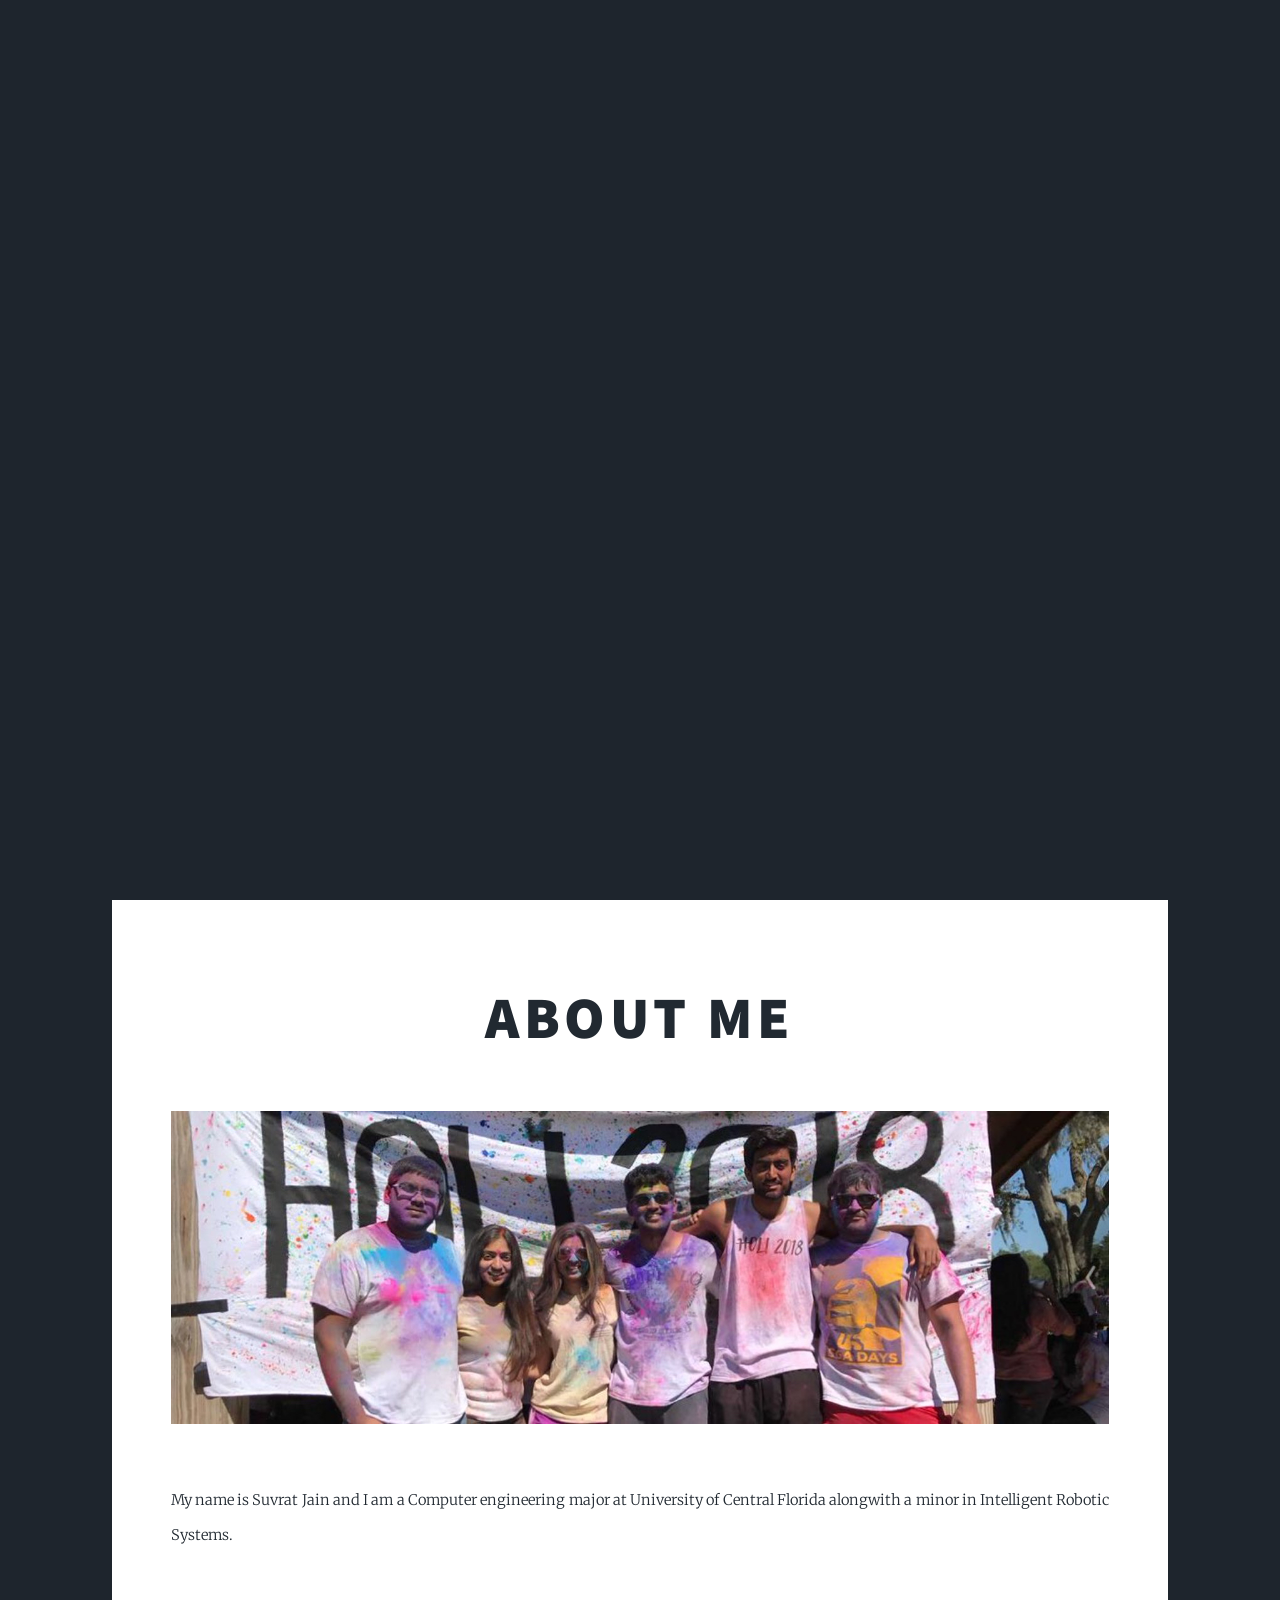
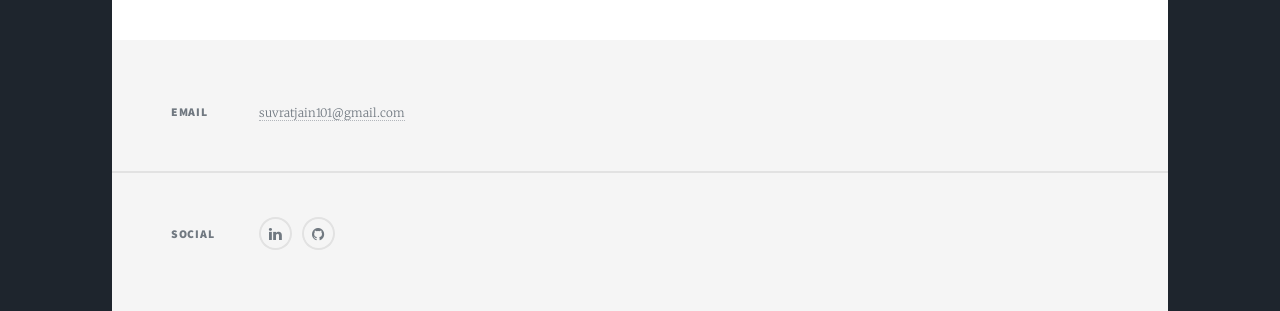
==== aboutme.html @ e071fe51 "Modified Home Page and About Me Page" ====
﻿<!DOCTYPE HTML>
<!--
    My Portolfio by Suvrat Jain
    Template Credit: html5up.net | @ajlkn
-->
<html>
<head>
    <title>My Portfolio</title>
    <meta charset="utf-8" />
    <meta name="viewport" content="width=device-width, initial-scale=1, user-scalable=no" />
    <link rel="stylesheet" href="assets/css/main.css" />
    <noscript><link rel="stylesheet" href="assets/css/noscript.css" /></noscript>
</head>
<body class="is-preload">

    <!-- Wrapper -->
    <div id="wrapper" class="fade-in">

        <!-- Intro -->
        <div id="intro">
            <h1>My Portfolio<br /></h1>
            <p>A showcase of my accomplishments and my abilities</p>
            <ul class="actions">
                <li><a href="#header" class="button icon solo fa-arrow-down scrolly">Continue</a></li>
            </ul>
        </div>

        <!-- Header -->
        <header id="header">
            <a href="index.html" class="logo">Welcome</a>
        </header>

        <!-- Nav -->
        <nav id="nav">
            <ul class="links">
                <li class="active"><a href="index.html#header">Home</a></li>
                <li><a href="experience.html">Experience</a></li>
                <li><a href="projects.html">Projects</a></li>
                <li><a href="resume.html">Resume</a></li>
            </ul>
            <ul class="icons">
                <li><a href="https://www.linkedin.com/in/suvratjain97/" class="icon fa-linkedin"><span class="label">LinkedIn</span></a></li>
                <li><a href="https://github.com/suvratjain12" class="icon fa-github"><span class="label">GitHub</span></a></li>
            </ul>
        </nav>

        <!-- Main -->
        <div id="main">

            <!-- Featured Post -->
            <article class="post featured">
                <header class="major">
                    <h2><a href="#">About Me<br /></a></h2>
                </header>

                <a class="image main"> <img src="images/cover.jpeg" alt=""/></a>
                <p>
                    My name is Suvrat Jain and I am a Computer engineering major at University of Central Florida 
                    alongwith a minor in Intelligent Robotic Systems.
                </p>

            </article>

        </div>

        <!-- Footer -->
        <footer id="footer">
            <section class="split contact">
                <section>
                    <h3>Email</h3>
                    <p><a href="#">suvratjain101@gmail.com</a></p>
                </section>
                <section>
                    <h3>Social</h3>
                    <ul class="icons alt">
                        <li><a href="https://www.linkedin.com/in/suvratjain97/" class="icon alt fa-linkedin"><span class="label">LinkedIn</span></a></li>
                        <li><a href="https://github.com/suvratjain12" class="icon alt fa-github"><span class="label">GitHub</span></a></li>
                    </ul>
                </section>
            </section>
        </footer>

        <!-- Copyright
                    <div id="copyright">
                        <ul><li>Design: <a href="https://html5up.net">HTML5 UP</a></li></ul>
                    </div>

            </div>

        <!-- Scripts -->
        <script src="assets/js/jquery.min.js"></script>
        <script src="assets/js/jquery.scrollex.min.js"></script>
        <script src="assets/js/jquery.scrolly.min.js"></script>
        <script src="assets/js/browser.min.js"></script>
        <script src="assets/js/breakpoints.min.js"></script>
        <script src="assets/js/util.js"></script>
        <script src="assets/js/main.js"></script>

</body>
</html>
---- assets/css/main.css ----
@import url(font-awesome.min.css);
@import url("https://fonts.googleapis.com/css?family=Merriweather:300,700,300italic,700italic|Source+Sans+Pro:900");

/*
	Massively by HTML5 UP
	html5up.net | @ajlkn
	Free for personal and commercial use under the CCA 3.0 license (html5up.net/license)
*/

html, body, div, span, applet, object,
iframe, h1, h2, h3, h4, h5, h6, p, blockquote,
pre, a, abbr, acronym, address, big, cite,
code, del, dfn, em, img, ins, kbd, q, s, samp,
small, strike, strong, sub, sup, tt, var, b,
u, i, center, dl, dt, dd, ol, ul, li, fieldset,
form, label, legend, table, caption, tbody,
tfoot, thead, tr, th, td, article, aside,
canvas, details, embed, figure, figcaption,
footer, header, hgroup, menu, nav, output, ruby,
section, summary, time, mark, audio, video {
	margin: 0;
	padding: 0;
	border: 0;
	font-size: 100%;
	font: inherit;
	vertical-align: baseline;}

article, aside, details, figcaption, figure,
footer, header, hgroup, menu, nav, section {
	display: block;}

body {
	line-height: 1;
}

ol, ul {
	list-style: none;
}

blockquote, q {
	quotes: none;
}

	blockquote:before, blockquote:after, q:before, q:after {
		content: '';
		content: none;
	}

table {
	border-collapse: collapse;
	border-spacing: 0;
}

body {
	-webkit-text-size-adjust: none;
}

mark {
	background-color: transparent;
	color: inherit;
}

input::-moz-focus-inner {
	border: 0;
	padding: 0;
}

input, select, textarea {
	-moz-appearance: none;
	-webkit-appearance: none;
	-ms-appearance: none;
	appearance: none;
}

/* Basic */

	@-ms-viewport {
		width: device-width;
	}

	body {
		-ms-overflow-style: scrollbar;
	}

	@media screen and (max-width: 480px) {

		html, body {
			min-width: 320px;
		}

	}

	html {
		box-sizing: border-box;
	}

	*, *:before, *:after {
		box-sizing: inherit;
	}

	body {
		background-color: #1e252d;
	}

		body.is-preload *, body.is-preload *:before, body.is-preload *:after {
			-moz-animation: none !important;
			-webkit-animation: none !important;
			-ms-animation: none !important;
			animation: none !important;
			-moz-transition: none !important;
			-webkit-transition: none !important;
			-ms-transition: none !important;
			transition: none !important;
		}

/* Type */

	html {
		font-size: 16pt;
	}

		@media screen and (max-width: 1680px) {

			html {
				font-size: 12pt;
			}

		}

		@media screen and (max-width: 1280px) {

			html {
				font-size: 11pt;
			}

		}

		@media screen and (max-width: 360px) {

			html {
				font-size: 10pt;
			}

		}

	body {
		color: #212931;
	}

	body, input, select, textarea {
		font-family: "Merriweather", Georgia, serif;
		font-weight: 300;
		font-size: 1rem;
		line-height: 2.375;
	}

	a {
		-moz-transition: color 0.2s ease-in-out, background-color 0.2s ease-in-out, border-color 0.2s ease-in-out, box-shadow 0.2s ease-in-out;
		-webkit-transition: color 0.2s ease-in-out, background-color 0.2s ease-in-out, border-color 0.2s ease-in-out, box-shadow 0.2s ease-in-out;
		-ms-transition: color 0.2s ease-in-out, background-color 0.2s ease-in-out, border-color 0.2s ease-in-out, box-shadow 0.2s ease-in-out;
		transition: color 0.2s ease-in-out, background-color 0.2s ease-in-out, border-color 0.2s ease-in-out, box-shadow 0.2s ease-in-out;
		border-bottom: dotted 1px;
		text-decoration: none;
	}

		a:hover {
			border-bottom-color: transparent;
		}

	strong, b {
		font-weight: 600;
	}

	em, i {
		font-style: italic;
	}

	p {
		text-align: justify;
		margin: 0 0 2rem 0;
	}

	h1, h2, h3, h4, h5, h6 {
		font-family: "Source Sans Pro", Helvetica, sans-serif;
		font-weight: 900;
		line-height: 1.5;
		letter-spacing: 0.075em;
		text-transform: uppercase;
		margin: 0 0 1rem 0;
	}

		h1 a, h2 a, h3 a, h4 a, h5 a, h6 a {
			border-bottom: 0;
			color: inherit;
			text-decoration: none;
		}

	h1 {
		font-size: 4rem;
		line-height: 1.1;
		margin: 0 0 2rem 0;
	}

	h2 {
		font-size: 1.75rem;
		line-height: 1.3;
		margin: 0 0 1.5rem 0;
	}

	h3 {
		font-size: 1.25rem;
		margin: 0 0 1.5rem 0;
	}

	h4 {
		font-size: 1rem;
	}

	h5 {
		font-size: 0.9rem;
	}

	h6 {
		font-size: 0.8rem;
	}

	sub {
		font-size: 0.8rem;
		position: relative;
		top: 0.5rem;
	}

	sup {
		font-size: 0.8rem;
		position: relative;
		top: -0.5rem;
	}

	blockquote {
		border-left: solid 4px;
		font-style: italic;
		margin: 0 0 2rem 0;
		padding: 0.5rem 0 0.5rem 2rem;
	}

	code {
		border: solid 2px;
		font-family: "Courier New", monospace;
		font-size: 0.9rem;
		margin: 0 0.25rem;
		padding: 0.25rem 0.65rem;
	}

	pre {
		-webkit-overflow-scrolling: touch;
		font-family: "Courier New", monospace;
		font-size: 0.9rem;
		margin: 0 0 2rem 0;
	}

		pre code {
			display: block;
			line-height: 1.75;
			padding: 1rem 1.5rem;
			overflow-x: auto;
		}

	hr {
		border: 0;
		border-bottom: solid 2px;
		margin: 3rem 0;
	}

		hr.major {
			margin: 5rem 0;
		}

	.align-left {
		text-align: left;
	}

	.align-center {
		text-align: center;
	}

	.align-right {
		text-align: right;
	}

	input, select, textarea {
		color: #212931;
	}

	a {
		color: #212931;
		border-bottom-color: rgba(33, 41, 49, 0.5);
	}

		a:hover {
			border-bottom-color: transparent;
			color: #18bfef !important;
		}

	strong, b {
		color: #212931;
	}

	h1, h2, h3, h4, h5, h6 {
		color: #212931;
	}

	blockquote {
		border-left-color: #eeeeee;
	}

	code {
		background: rgba(220, 220, 220, 0.25);
		border-color: #eeeeee;
	}

	hr {
		border-bottom-color: #eeeeee;
	}

/* Row */

	.row {
		display: flex;
		flex-wrap: wrap;
		box-sizing: border-box;
		align-items: stretch;
	}

		.row > * {
			box-sizing: border-box;
		}

		.row.gtr-uniform > * > :last-child {
			margin-bottom: 0;
		}

		.row.aln-left {
			justify-content: flex-start;
		}

		.row.aln-center {
			justify-content: center;
		}

		.row.aln-right {
			justify-content: flex-end;
		}

		.row.aln-top {
			align-items: flex-start;
		}

		.row.aln-middle {
			align-items: center;
		}

		.row.aln-bottom {
			align-items: flex-end;
		}

		.row > .imp {
			order: -1;
		}

		.row > .col-1 {
			width: 8.3333333333%;
		}

		.row > .off-1 {
			margin-left: 8.3333333333%;
		}

		.row > .col-2 {
			width: 16.6666666667%;
		}

		.row > .off-2 {
			margin-left: 16.6666666667%;
		}

		.row > .col-3 {
			width: 25%;
		}

		.row > .off-3 {
			margin-left: 25%;
		}

		.row > .col-4 {
			width: 33.3333333333%;
		}

		.row > .off-4 {
			margin-left: 33.3333333333%;
		}

		.row > .col-5 {
			width: 41.6666666667%;
		}

		.row > .off-5 {
			margin-left: 41.6666666667%;
		}

		.row > .col-6 {
			width: 50%;
		}

		.row > .off-6 {
			margin-left: 50%;
		}

		.row > .col-7 {
			width: 58.3333333333%;
		}

		.row > .off-7 {
			margin-left: 58.3333333333%;
		}

		.row > .col-8 {
			width: 66.6666666667%;
		}

		.row > .off-8 {
			margin-left: 66.6666666667%;
		}

		.row > .col-9 {
			width: 75%;
		}

		.row > .off-9 {
			margin-left: 75%;
		}

		.row > .col-10 {
			width: 83.3333333333%;
		}

		.row > .off-10 {
			margin-left: 83.3333333333%;
		}

		.row > .col-11 {
			width: 91.6666666667%;
		}

		.row > .off-11 {
			margin-left: 91.6666666667%;
		}

		.row > .col-12 {
			width: 100%;
		}

		.row > .off-12 {
			margin-left: 100%;
		}

		.row.gtr-0 {
			margin-top: 0;
			margin-left: 0rem;
		}

			.row.gtr-0 > * {
				padding: 0 0 0 0rem;
			}

			.row.gtr-0.gtr-uniform {
				margin-top: 0rem;
			}

				.row.gtr-0.gtr-uniform > * {
					padding-top: 0rem;
				}

		.row.gtr-25 {
			margin-top: 0;
			margin-left: -0.375rem;
		}

			.row.gtr-25 > * {
				padding: 0 0 0 0.375rem;
			}

			.row.gtr-25.gtr-uniform {
				margin-top: -0.375rem;
			}

				.row.gtr-25.gtr-uniform > * {
					padding-top: 0.375rem;
				}

		.row.gtr-50 {
			margin-top: 0;
			margin-left: -0.75rem;
		}

			.row.gtr-50 > * {
				padding: 0 0 0 0.75rem;
			}

			.row.gtr-50.gtr-uniform {
				margin-top: -0.75rem;
			}

				.row.gtr-50.gtr-uniform > * {
					padding-top: 0.75rem;
				}

		.row {
			margin-top: 0;
			margin-left: -1.5rem;
		}

			.row > * {
				padding: 0 0 0 1.5rem;
			}

			.row.gtr-uniform {
				margin-top: -1.5rem;
			}

				.row.gtr-uniform > * {
					padding-top: 1.5rem;
				}

		.row.gtr-150 {
			margin-top: 0;
			margin-left: -2.25rem;
		}

			.row.gtr-150 > * {
				padding: 0 0 0 2.25rem;
			}

			.row.gtr-150.gtr-uniform {
				margin-top: -2.25rem;
			}

				.row.gtr-150.gtr-uniform > * {
					padding-top: 2.25rem;
				}

		.row.gtr-200 {
			margin-top: 0;
			margin-left: -3rem;
		}

			.row.gtr-200 > * {
				padding: 0 0 0 3rem;
			}

			.row.gtr-200.gtr-uniform {
				margin-top: -3rem;
			}

				.row.gtr-200.gtr-uniform > * {
					padding-top: 3rem;
				}

		@media screen and (max-width: 1680px) {

			.row {
				display: flex;
				flex-wrap: wrap;
				box-sizing: border-box;
				align-items: stretch;
			}

				.row > * {
					box-sizing: border-box;
				}

				.row.gtr-uniform > * > :last-child {
					margin-bottom: 0;
				}

				.row.aln-left {
					justify-content: flex-start;
				}

				.row.aln-center {
					justify-content: center;
				}

				.row.aln-right {
					justify-content: flex-end;
				}

				.row.aln-top {
					align-items: flex-start;
				}

				.row.aln-middle {
					align-items: center;
				}

				.row.aln-bottom {
					align-items: flex-end;
				}

				.row > .imp-xlarge {
					order: -1;
				}

				.row > .col-1-xlarge {
					width: 8.3333333333%;
				}

				.row > .off-1-xlarge {
					margin-left: 8.3333333333%;
				}

				.row > .col-2-xlarge {
					width: 16.6666666667%;
				}

				.row > .off-2-xlarge {
					margin-left: 16.6666666667%;
				}

				.row > .col-3-xlarge {
					width: 25%;
				}

				.row > .off-3-xlarge {
					margin-left: 25%;
				}

				.row > .col-4-xlarge {
					width: 33.3333333333%;
				}

				.row > .off-4-xlarge {
					margin-left: 33.3333333333%;
				}

				.row > .col-5-xlarge {
					width: 41.6666666667%;
				}

				.row > .off-5-xlarge {
					margin-left: 41.6666666667%;
				}

				.row > .col-6-xlarge {
					width: 50%;
				}

				.row > .off-6-xlarge {
					margin-left: 50%;
				}

				.row > .col-7-xlarge {
					width: 58.3333333333%;
				}

				.row > .off-7-xlarge {
					margin-left: 58.3333333333%;
				}

				.row > .col-8-xlarge {
					width: 66.6666666667%;
				}

				.row > .off-8-xlarge {
					margin-left: 66.6666666667%;
				}

				.row > .col-9-xlarge {
					width: 75%;
				}

				.row > .off-9-xlarge {
					margin-left: 75%;
				}

				.row > .col-10-xlarge {
					width: 83.3333333333%;
				}

				.row > .off-10-xlarge {
					margin-left: 83.3333333333%;
				}

				.row > .col-11-xlarge {
					width: 91.6666666667%;
				}

				.row > .off-11-xlarge {
					margin-left: 91.6666666667%;
				}

				.row > .col-12-xlarge {
					width: 100%;
				}

				.row > .off-12-xlarge {
					margin-left: 100%;
				}

				.row.gtr-0 {
					margin-top: 0;
					margin-left: 0rem;
				}

					.row.gtr-0 > * {
						padding: 0 0 0 0rem;
					}

					.row.gtr-0.gtr-uniform {
						margin-top: 0rem;
					}

						.row.gtr-0.gtr-uniform > * {
							padding-top: 0rem;
						}

				.row.gtr-25 {
					margin-top: 0;
					margin-left: -0.375rem;
				}

					.row.gtr-25 > * {
						padding: 0 0 0 0.375rem;
					}

					.row.gtr-25.gtr-uniform {
						margin-top: -0.375rem;
					}

						.row.gtr-25.gtr-uniform > * {
							padding-top: 0.375rem;
						}

				.row.gtr-50 {
					margin-top: 0;
					margin-left: -0.75rem;
				}

					.row.gtr-50 > * {
						padding: 0 0 0 0.75rem;
					}

					.row.gtr-50.gtr-uniform {
						margin-top: -0.75rem;
					}

						.row.gtr-50.gtr-uniform > * {
							padding-top: 0.75rem;
						}

				.row {
					margin-top: 0;
					margin-left: -1.5rem;
				}

					.row > * {
						padding: 0 0 0 1.5rem;
					}

					.row.gtr-uniform {
						margin-top: -1.5rem;
					}

						.row.gtr-uniform > * {
							padding-top: 1.5rem;
						}

				.row.gtr-150 {
					margin-top: 0;
					margin-left: -2.25rem;
				}

					.row.gtr-150 > * {
						padding: 0 0 0 2.25rem;
					}

					.row.gtr-150.gtr-uniform {
						margin-top: -2.25rem;
					}

						.row.gtr-150.gtr-uniform > * {
							padding-top: 2.25rem;
						}

				.row.gtr-200 {
					margin-top: 0;
					margin-left: -3rem;
				}

					.row.gtr-200 > * {
						padding: 0 0 0 3rem;
					}

					.row.gtr-200.gtr-uniform {
						margin-top: -3rem;
					}

						.row.gtr-200.gtr-uniform > * {
							padding-top: 3rem;
						}

		}

		@media screen and (max-width: 1280px) {

			.row {
				display: flex;
				flex-wrap: wrap;
				box-sizing: border-box;
				align-items: stretch;
			}

				.row > * {
					box-sizing: border-box;
				}

				.row.gtr-uniform > * > :last-child {
					margin-bottom: 0;
				}

				.row.aln-left {
					justify-content: flex-start;
				}

				.row.aln-center {
					justify-content: center;
				}

				.row.aln-right {
					justify-content: flex-end;
				}

				.row.aln-top {
					align-items: flex-start;
				}

				.row.aln-middle {
					align-items: center;
				}

				.row.aln-bottom {
					align-items: flex-end;
				}

				.row > .imp-large {
					order: -1;
				}

				.row > .col-1-large {
					width: 8.3333333333%;
				}

				.row > .off-1-large {
					margin-left: 8.3333333333%;
				}

				.row > .col-2-large {
					width: 16.6666666667%;
				}

				.row > .off-2-large {
					margin-left: 16.6666666667%;
				}

				.row > .col-3-large {
					width: 25%;
				}

				.row > .off-3-large {
					margin-left: 25%;
				}

				.row > .col-4-large {
					width: 33.3333333333%;
				}

				.row > .off-4-large {
					margin-left: 33.3333333333%;
				}

				.row > .col-5-large {
					width: 41.6666666667%;
				}

				.row > .off-5-large {
					margin-left: 41.6666666667%;
				}

				.row > .col-6-large {
					width: 50%;
				}

				.row > .off-6-large {
					margin-left: 50%;
				}

				.row > .col-7-large {
					width: 58.3333333333%;
				}

				.row > .off-7-large {
					margin-left: 58.3333333333%;
				}

				.row > .col-8-large {
					width: 66.6666666667%;
				}

				.row > .off-8-large {
					margin-left: 66.6666666667%;
				}

				.row > .col-9-large {
					width: 75%;
				}

				.row > .off-9-large {
					margin-left: 75%;
				}

				.row > .col-10-large {
					width: 83.3333333333%;
				}

				.row > .off-10-large {
					margin-left: 83.3333333333%;
				}

				.row > .col-11-large {
					width: 91.6666666667%;
				}

				.row > .off-11-large {
					margin-left: 91.6666666667%;
				}

				.row > .col-12-large {
					width: 100%;
				}

				.row > .off-12-large {
					margin-left: 100%;
				}

				.row.gtr-0 {
					margin-top: 0;
					margin-left: 0rem;
				}

					.row.gtr-0 > * {
						padding: 0 0 0 0rem;
					}

					.row.gtr-0.gtr-uniform {
						margin-top: 0rem;
					}

						.row.gtr-0.gtr-uniform > * {
							padding-top: 0rem;
						}

				.row.gtr-25 {
					margin-top: 0;
					margin-left: -0.375rem;
				}

					.row.gtr-25 > * {
						padding: 0 0 0 0.375rem;
					}

					.row.gtr-25.gtr-uniform {
						margin-top: -0.375rem;
					}

						.row.gtr-25.gtr-uniform > * {
							padding-top: 0.375rem;
						}

				.row.gtr-50 {
					margin-top: 0;
					margin-left: -0.75rem;
				}

					.row.gtr-50 > * {
						padding: 0 0 0 0.75rem;
					}

					.row.gtr-50.gtr-uniform {
						margin-top: -0.75rem;
					}

						.row.gtr-50.gtr-uniform > * {
							padding-top: 0.75rem;
						}

				.row {
					margin-top: 0;
					margin-left: -1.5rem;
				}

					.row > * {
						padding: 0 0 0 1.5rem;
					}

					.row.gtr-uniform {
						margin-top: -1.5rem;
					}

						.row.gtr-uniform > * {
							padding-top: 1.5rem;
						}

				.row.gtr-150 {
					margin-top: 0;
					margin-left: -2.25rem;
				}

					.row.gtr-150 > * {
						padding: 0 0 0 2.25rem;
					}

					.row.gtr-150.gtr-uniform {
						margin-top: -2.25rem;
					}

						.row.gtr-150.gtr-uniform > * {
							padding-top: 2.25rem;
						}

				.row.gtr-200 {
					margin-top: 0;
					margin-left: -3rem;
				}

					.row.gtr-200 > * {
						padding: 0 0 0 3rem;
					}

					.row.gtr-200.gtr-uniform {
						margin-top: -3rem;
					}

						.row.gtr-200.gtr-uniform > * {
							padding-top: 3rem;
						}

		}

		@media screen and (max-width: 980px) {

			.row {
				display: flex;
				flex-wrap: wrap;
				box-sizing: border-box;
				align-items: stretch;
			}

				.row > * {
					box-sizing: border-box;
				}

				.row.gtr-uniform > * > :last-child {
					margin-bottom: 0;
				}

				.row.aln-left {
					justify-content: flex-start;
				}

				.row.aln-center {
					justify-content: center;
				}

				.row.aln-right {
					justify-content: flex-end;
				}

				.row.aln-top {
					align-items: flex-start;
				}

				.row.aln-middle {
					align-items: center;
				}

				.row.aln-bottom {
					align-items: flex-end;
				}

				.row > .imp-medium {
					order: -1;
				}

				.row > .col-1-medium {
					width: 8.3333333333%;
				}

				.row > .off-1-medium {
					margin-left: 8.3333333333%;
				}

				.row > .col-2-medium {
					width: 16.6666666667%;
				}

				.row > .off-2-medium {
					margin-left: 16.6666666667%;
				}

				.row > .col-3-medium {
					width: 25%;
				}

				.row > .off-3-medium {
					margin-left: 25%;
				}

				.row > .col-4-medium {
					width: 33.3333333333%;
				}

				.row > .off-4-medium {
					margin-left: 33.3333333333%;
				}

				.row > .col-5-medium {
					width: 41.6666666667%;
				}

				.row > .off-5-medium {
					margin-left: 41.6666666667%;
				}

				.row > .col-6-medium {
					width: 50%;
				}

				.row > .off-6-medium {
					margin-left: 50%;
				}

				.row > .col-7-medium {
					width: 58.3333333333%;
				}

				.row > .off-7-medium {
					margin-left: 58.3333333333%;
				}

				.row > .col-8-medium {
					width: 66.6666666667%;
				}

				.row > .off-8-medium {
					margin-left: 66.6666666667%;
				}

				.row > .col-9-medium {
					width: 75%;
				}

				.row > .off-9-medium {
					margin-left: 75%;
				}

				.row > .col-10-medium {
					width: 83.3333333333%;
				}

				.row > .off-10-medium {
					margin-left: 83.3333333333%;
				}

				.row > .col-11-medium {
					width: 91.6666666667%;
				}

				.row > .off-11-medium {
					margin-left: 91.6666666667%;
				}

				.row > .col-12-medium {
					width: 100%;
				}

				.row > .off-12-medium {
					margin-left: 100%;
				}

				.row.gtr-0 {
					margin-top: 0;
					margin-left: 0rem;
				}

					.row.gtr-0 > * {
						padding: 0 0 0 0rem;
					}

					.row.gtr-0.gtr-uniform {
						margin-top: 0rem;
					}

						.row.gtr-0.gtr-uniform > * {
							padding-top: 0rem;
						}

				.row.gtr-25 {
					margin-top: 0;
					margin-left: -0.375rem;
				}

					.row.gtr-25 > * {
						padding: 0 0 0 0.375rem;
					}

					.row.gtr-25.gtr-uniform {
						margin-top: -0.375rem;
					}

						.row.gtr-25.gtr-uniform > * {
							padding-top: 0.375rem;
						}

				.row.gtr-50 {
					margin-top: 0;
					margin-left: -0.75rem;
				}

					.row.gtr-50 > * {
						padding: 0 0 0 0.75rem;
					}

					.row.gtr-50.gtr-uniform {
						margin-top: -0.75rem;
					}

						.row.gtr-50.gtr-uniform > * {
							padding-top: 0.75rem;
						}

				.row {
					margin-top: 0;
					margin-left: -1.5rem;
				}

					.row > * {
						padding: 0 0 0 1.5rem;
					}

					.row.gtr-uniform {
						margin-top: -1.5rem;
					}

						.row.gtr-uniform > * {
							padding-top: 1.5rem;
						}

				.row.gtr-150 {
					margin-top: 0;
					margin-left: -2.25rem;
				}

					.row.gtr-150 > * {
						padding: 0 0 0 2.25rem;
					}

					.row.gtr-150.gtr-uniform {
						margin-top: -2.25rem;
					}

						.row.gtr-150.gtr-uniform > * {
							padding-top: 2.25rem;
						}

				.row.gtr-200 {
					margin-top: 0;
					margin-left: -3rem;
				}

					.row.gtr-200 > * {
						padding: 0 0 0 3rem;
					}

					.row.gtr-200.gtr-uniform {
						margin-top: -3rem;
					}

						.row.gtr-200.gtr-uniform > * {
							padding-top: 3rem;
						}

		}

		@media screen and (max-width: 736px) {

			.row {
				display: flex;
				flex-wrap: wrap;
				box-sizing: border-box;
				align-items: stretch;
			}

				.row > * {
					box-sizing: border-box;
				}

				.row.gtr-uniform > * > :last-child {
					margin-bottom: 0;
				}

				.row.aln-left {
					justify-content: flex-start;
				}

				.row.aln-center {
					justify-content: center;
				}

				.row.aln-right {
					justify-content: flex-end;
				}

				.row.aln-top {
					align-items: flex-start;
				}

				.row.aln-middle {
					align-items: center;
				}

				.row.aln-bottom {
					align-items: flex-end;
				}

				.row > .imp-small {
					order: -1;
				}

				.row > .col-1-small {
					width: 8.3333333333%;
				}

				.row > .off-1-small {
					margin-left: 8.3333333333%;
				}

				.row > .col-2-small {
					width: 16.6666666667%;
				}

				.row > .off-2-small {
					margin-left: 16.6666666667%;
				}

				.row > .col-3-small {
					width: 25%;
				}

				.row > .off-3-small {
					margin-left: 25%;
				}

				.row > .col-4-small {
					width: 33.3333333333%;
				}

				.row > .off-4-small {
					margin-left: 33.3333333333%;
				}

				.row > .col-5-small {
					width: 41.6666666667%;
				}

				.row > .off-5-small {
					margin-left: 41.6666666667%;
				}

				.row > .col-6-small {
					width: 50%;
				}

				.row > .off-6-small {
					margin-left: 50%;
				}

				.row > .col-7-small {
					width: 58.3333333333%;
				}

				.row > .off-7-small {
					margin-left: 58.3333333333%;
				}

				.row > .col-8-small {
					width: 66.6666666667%;
				}

				.row > .off-8-small {
					margin-left: 66.6666666667%;
				}

				.row > .col-9-small {
					width: 75%;
				}

				.row > .off-9-small {
					margin-left: 75%;
				}

				.row > .col-10-small {
					width: 83.3333333333%;
				}

				.row > .off-10-small {
					margin-left: 83.3333333333%;
				}

				.row > .col-11-small {
					width: 91.6666666667%;
				}

				.row > .off-11-small {
					margin-left: 91.6666666667%;
				}

				.row > .col-12-small {
					width: 100%;
				}

				.row > .off-12-small {
					margin-left: 100%;
				}

				.row.gtr-0 {
					margin-top: 0;
					margin-left: 0rem;
				}

					.row.gtr-0 > * {
						padding: 0 0 0 0rem;
					}

					.row.gtr-0.gtr-uniform {
						margin-top: 0rem;
					}

						.row.gtr-0.gtr-uniform > * {
							padding-top: 0rem;
						}

				.row.gtr-25 {
					margin-top: 0;
					margin-left: -0.375rem;
				}

					.row.gtr-25 > * {
						padding: 0 0 0 0.375rem;
					}

					.row.gtr-25.gtr-uniform {
						margin-top: -0.375rem;
					}

						.row.gtr-25.gtr-uniform > * {
							padding-top: 0.375rem;
						}

				.row.gtr-50 {
					margin-top: 0;
					margin-left: -0.75rem;
				}

					.row.gtr-50 > * {
						padding: 0 0 0 0.75rem;
					}

					.row.gtr-50.gtr-uniform {
						margin-top: -0.75rem;
					}

						.row.gtr-50.gtr-uniform > * {
							padding-top: 0.75rem;
						}

				.row {
					margin-top: 0;
					margin-left: -1.5rem;
				}

					.row > * {
						padding: 0 0 0 1.5rem;
					}

					.row.gtr-uniform {
						margin-top: -1.5rem;
					}

						.row.gtr-uniform > * {
							padding-top: 1.5rem;
						}

				.row.gtr-150 {
					margin-top: 0;
					margin-left: -2.25rem;
				}

					.row.gtr-150 > * {
						padding: 0 0 0 2.25rem;
					}

					.row.gtr-150.gtr-uniform {
						margin-top: -2.25rem;
					}

						.row.gtr-150.gtr-uniform > * {
							padding-top: 2.25rem;
						}

				.row.gtr-200 {
					margin-top: 0;
					margin-left: -3rem;
				}

					.row.gtr-200 > * {
						padding: 0 0 0 3rem;
					}

					.row.gtr-200.gtr-uniform {
						margin-top: -3rem;
					}

						.row.gtr-200.gtr-uniform > * {
							padding-top: 3rem;
						}

		}

		@media screen and (max-width: 480px) {

			.row {
				display: flex;
				flex-wrap: wrap;
				box-sizing: border-box;
				align-items: stretch;
			}

				.row > * {
					box-sizing: border-box;
				}

				.row.gtr-uniform > * > :last-child {
					margin-bottom: 0;
				}

				.row.aln-left {
					justify-content: flex-start;
				}

				.row.aln-center {
					justify-content: center;
				}

				.row.aln-right {
					justify-content: flex-end;
				}

				.row.aln-top {
					align-items: flex-start;
				}

				.row.aln-middle {
					align-items: center;
				}

				.row.aln-bottom {
					align-items: flex-end;
				}

				.row > .imp-xsmall {
					order: -1;
				}

				.row > .col-1-xsmall {
					width: 8.3333333333%;
				}

				.row > .off-1-xsmall {
					margin-left: 8.3333333333%;
				}

				.row > .col-2-xsmall {
					width: 16.6666666667%;
				}

				.row > .off-2-xsmall {
					margin-left: 16.6666666667%;
				}

				.row > .col-3-xsmall {
					width: 25%;
				}

				.row > .off-3-xsmall {
					margin-left: 25%;
				}

				.row > .col-4-xsmall {
					width: 33.3333333333%;
				}

				.row > .off-4-xsmall {
					margin-left: 33.3333333333%;
				}

				.row > .col-5-xsmall {
					width: 41.6666666667%;
				}

				.row > .off-5-xsmall {
					margin-left: 41.6666666667%;
				}

				.row > .col-6-xsmall {
					width: 50%;
				}

				.row > .off-6-xsmall {
					margin-left: 50%;
				}

				.row > .col-7-xsmall {
					width: 58.3333333333%;
				}

				.row > .off-7-xsmall {
					margin-left: 58.3333333333%;
				}

				.row > .col-8-xsmall {
					width: 66.6666666667%;
				}

				.row > .off-8-xsmall {
					margin-left: 66.6666666667%;
				}

				.row > .col-9-xsmall {
					width: 75%;
				}

				.row > .off-9-xsmall {
					margin-left: 75%;
				}

				.row > .col-10-xsmall {
					width: 83.3333333333%;
				}

				.row > .off-10-xsmall {
					margin-left: 83.3333333333%;
				}

				.row > .col-11-xsmall {
					width: 91.6666666667%;
				}

				.row > .off-11-xsmall {
					margin-left: 91.6666666667%;
				}

				.row > .col-12-xsmall {
					width: 100%;
				}

				.row > .off-12-xsmall {
					margin-left: 100%;
				}

				.row.gtr-0 {
					margin-top: 0;
					margin-left: 0rem;
				}

					.row.gtr-0 > * {
						padding: 0 0 0 0rem;
					}

					.row.gtr-0.gtr-uniform {
						margin-top: 0rem;
					}

						.row.gtr-0.gtr-uniform > * {
							padding-top: 0rem;
						}

				.row.gtr-25 {
					margin-top: 0;
					margin-left: -0.375rem;
				}

					.row.gtr-25 > * {
						padding: 0 0 0 0.375rem;
					}

					.row.gtr-25.gtr-uniform {
						margin-top: -0.375rem;
					}

						.row.gtr-25.gtr-uniform > * {
							padding-top: 0.375rem;
						}

				.row.gtr-50 {
					margin-top: 0;
					margin-left: -0.75rem;
				}

					.row.gtr-50 > * {
						padding: 0 0 0 0.75rem;
					}

					.row.gtr-50.gtr-uniform {
						margin-top: -0.75rem;
					}

						.row.gtr-50.gtr-uniform > * {
							padding-top: 0.75rem;
						}

				.row {
					margin-top: 0;
					margin-left: -1.5rem;
				}

					.row > * {
						padding: 0 0 0 1.5rem;
					}

					.row.gtr-uniform {
						margin-top: -1.5rem;
					}

						.row.gtr-uniform > * {
							padding-top: 1.5rem;
						}

				.row.gtr-150 {
					margin-top: 0;
					margin-left: -2.25rem;
				}

					.row.gtr-150 > * {
						padding: 0 0 0 2.25rem;
					}

					.row.gtr-150.gtr-uniform {
						margin-top: -2.25rem;
					}

						.row.gtr-150.gtr-uniform > * {
							padding-top: 2.25rem;
						}

				.row.gtr-200 {
					margin-top: 0;
					margin-left: -3rem;
				}

					.row.gtr-200 > * {
						padding: 0 0 0 3rem;
					}

					.row.gtr-200.gtr-uniform {
						margin-top: -3rem;
					}

						.row.gtr-200.gtr-uniform > * {
							padding-top: 3rem;
						}

		}

		@media screen and (max-width: 360px) {

			.row {
				display: flex;
				flex-wrap: wrap;
				box-sizing: border-box;
				align-items: stretch;
			}

				.row > * {
					box-sizing: border-box;
				}

				.row.gtr-uniform > * > :last-child {
					margin-bottom: 0;
				}

				.row.aln-left {
					justify-content: flex-start;
				}

				.row.aln-center {
					justify-content: center;
				}

				.row.aln-right {
					justify-content: flex-end;
				}

				.row.aln-top {
					align-items: flex-start;
				}

				.row.aln-middle {
					align-items: center;
				}

				.row.aln-bottom {
					align-items: flex-end;
				}

				.row > .imp-xxsmall {
					order: -1;
				}

				.row > .col-1-xxsmall {
					width: 8.3333333333%;
				}

				.row > .off-1-xxsmall {
					margin-left: 8.3333333333%;
				}

				.row > .col-2-xxsmall {
					width: 16.6666666667%;
				}

				.row > .off-2-xxsmall {
					margin-left: 16.6666666667%;
				}

				.row > .col-3-xxsmall {
					width: 25%;
				}

				.row > .off-3-xxsmall {
					margin-left: 25%;
				}

				.row > .col-4-xxsmall {
					width: 33.3333333333%;
				}

				.row > .off-4-xxsmall {
					margin-left: 33.3333333333%;
				}

				.row > .col-5-xxsmall {
					width: 41.6666666667%;
				}

				.row > .off-5-xxsmall {
					margin-left: 41.6666666667%;
				}

				.row > .col-6-xxsmall {
					width: 50%;
				}

				.row > .off-6-xxsmall {
					margin-left: 50%;
				}

				.row > .col-7-xxsmall {
					width: 58.3333333333%;
				}

				.row > .off-7-xxsmall {
					margin-left: 58.3333333333%;
				}

				.row > .col-8-xxsmall {
					width: 66.6666666667%;
				}

				.row > .off-8-xxsmall {
					margin-left: 66.6666666667%;
				}

				.row > .col-9-xxsmall {
					width: 75%;
				}

				.row > .off-9-xxsmall {
					margin-left: 75%;
				}

				.row > .col-10-xxsmall {
					width: 83.3333333333%;
				}

				.row > .off-10-xxsmall {
					margin-left: 83.3333333333%;
				}

				.row > .col-11-xxsmall {
					width: 91.6666666667%;
				}

				.row > .off-11-xxsmall {
					margin-left: 91.6666666667%;
				}

				.row > .col-12-xxsmall {
					width: 100%;
				}

				.row > .off-12-xxsmall {
					margin-left: 100%;
				}

				.row.gtr-0 {
					margin-top: 0;
					margin-left: 0rem;
				}

					.row.gtr-0 > * {
						padding: 0 0 0 0rem;
					}

					.row.gtr-0.gtr-uniform {
						margin-top: 0rem;
					}

						.row.gtr-0.gtr-uniform > * {
							padding-top: 0rem;
						}

				.row.gtr-25 {
					margin-top: 0;
					margin-left: -0.375rem;
				}

					.row.gtr-25 > * {
						padding: 0 0 0 0.375rem;
					}

					.row.gtr-25.gtr-uniform {
						margin-top: -0.375rem;
					}

						.row.gtr-25.gtr-uniform > * {
							padding-top: 0.375rem;
						}

				.row.gtr-50 {
					margin-top: 0;
					margin-left: -0.75rem;
				}

					.row.gtr-50 > * {
						padding: 0 0 0 0.75rem;
					}

					.row.gtr-50.gtr-uniform {
						margin-top: -0.75rem;
					}

						.row.gtr-50.gtr-uniform > * {
							padding-top: 0.75rem;
						}

				.row {
					margin-top: 0;
					margin-left: -1.5rem;
				}

					.row > * {
						padding: 0 0 0 1.5rem;
					}

					.row.gtr-uniform {
						margin-top: -1.5rem;
					}

						.row.gtr-uniform > * {
							padding-top: 1.5rem;
						}

				.row.gtr-150 {
					margin-top: 0;
					margin-left: -2.25rem;
				}

					.row.gtr-150 > * {
						padding: 0 0 0 2.25rem;
					}

					.row.gtr-150.gtr-uniform {
						margin-top: -2.25rem;
					}

						.row.gtr-150.gtr-uniform > * {
							padding-top: 2.25rem;
						}

				.row.gtr-200 {
					margin-top: 0;
					margin-left: -3rem;
				}

					.row.gtr-200 > * {
						padding: 0 0 0 3rem;
					}

					.row.gtr-200.gtr-uniform {
						margin-top: -3rem;
					}

						.row.gtr-200.gtr-uniform > * {
							padding-top: 3rem;
						}

		}

/* Box */

	.box {
		border: solid 2px;
		margin-bottom: 2rem;
		padding: 1.5rem;
	}

		.box > :last-child,
		.box > :last-child > :last-child,
		.box > :last-child > :last-child > :last-child {
			margin-bottom: 0;
		}

		.box.alt {
			border: 0;
			border-radius: 0;
			padding: 0;
		}

	.box {
		border-color: #eeeeee;
	}

/* Button */

	input[type="submit"],
	input[type="reset"],
	input[type="button"],
	button,
	.button {
		-moz-appearance: none;
		-webkit-appearance: none;
		-ms-appearance: none;
		appearance: none;
		-moz-transition: background-color 0.2s ease-in-out, box-shadow 0.2s ease-in-out, color 0.2s ease-in-out;
		-webkit-transition: background-color 0.2s ease-in-out, box-shadow 0.2s ease-in-out, color 0.2s ease-in-out;
		-ms-transition: background-color 0.2s ease-in-out, box-shadow 0.2s ease-in-out, color 0.2s ease-in-out;
		transition: background-color 0.2s ease-in-out, box-shadow 0.2s ease-in-out, color 0.2s ease-in-out;
		border: 0;
		border-radius: 0;
		cursor: pointer;
		display: inline-block;
		font-family: "Source Sans Pro", Helvetica, sans-serif;
		font-size: 0.8rem;
		font-weight: 900;
		letter-spacing: 0.075em;
		height: 3rem;
		line-height: 3rem;
		padding: 0 2rem;
		text-align: center;
		text-decoration: none;
		text-transform: uppercase;
		white-space: nowrap;
	}

		input[type="submit"].icon:before,
		input[type="reset"].icon:before,
		input[type="button"].icon:before,
		button.icon:before,
		.button.icon:before {
			margin-right: 0.5rem;
		}

		input[type="submit"].icon.solo,
		input[type="reset"].icon.solo,
		input[type="button"].icon.solo,
		button.icon.solo,
		.button.icon.solo {
			position: relative;
			width: 4rem;
			height: 4rem;
			line-height: 4rem;
			border-radius: 4rem;
			text-indent: 4rem;
			overflow: hidden;
			padding: 0;
			white-space: nowrap;
		}

			input[type="submit"].icon.solo:before,
			input[type="reset"].icon.solo:before,
			input[type="button"].icon.solo:before,
			button.icon.solo:before,
			.button.icon.solo:before {
				position: absolute;
				display: block;
				top: 0;
				left: 0;
				width: inherit;
				height: inherit;
				line-height: inherit;
				font-size: 1.25rem;
				margin-right: 0;
				text-align: center;
				text-indent: 0;
			}

		input[type="submit"].fit,
		input[type="reset"].fit,
		input[type="button"].fit,
		button.fit,
		.button.fit {
			width: 100%;
		}

		input[type="submit"].small,
		input[type="reset"].small,
		input[type="button"].small,
		button.small,
		.button.small {
			font-size: 0.7rem;
			height: 2.5rem;
			line-height: 2.5rem;
			padding: 0 1.5rem;
		}

		input[type="submit"].large,
		input[type="reset"].large,
		input[type="button"].large,
		button.large,
		.button.large {
			font-size: 0.9rem;
			height: 3.5rem;
			line-height: 3.5rem;
			padding: 0 2.75rem;
		}

		@media screen and (max-width: 980px) {

			input[type="submit"],
			input[type="reset"],
			input[type="button"],
			button,
			.button {
				font-size: 0.9rem;
				height: 3.25rem;
				line-height: 3.25rem;
			}

				input[type="submit"].large,
				input[type="reset"].large,
				input[type="button"].large,
				button.large,
				.button.large {
					font-size: 1rem;
					height: 3.75rem;
					line-height: 3.75rem;
				}

		}

		input[type="submit"].disabled, input[type="submit"]:disabled,
		input[type="reset"].disabled,
		input[type="reset"]:disabled,
		input[type="button"].disabled,
		input[type="button"]:disabled,
		button.disabled,
		button:disabled,
		.button.disabled,
		.button:disabled {
			pointer-events: none;
			opacity: 0.25;
		}

	input[type="submit"],
	input[type="reset"],
	input[type="button"],
	button,
	.button {
		background-color: transparent;
		box-shadow: inset 0 0 0 2px #212931;
		color: #212931 !important;
	}

		input[type="submit"]:hover,
		input[type="reset"]:hover,
		input[type="button"]:hover,
		button:hover,
		.button:hover {
			box-shadow: inset 0 0 0 2px #18bfef;
			color: #18bfef !important;
		}

		input[type="submit"].primary,
		input[type="reset"].primary,
		input[type="button"].primary,
		button.primary,
		.button.primary {
			background-color: #212931;
			box-shadow: none;
			color: #ffffff !important;
		}

			input[type="submit"].primary:hover,
			input[type="reset"].primary:hover,
			input[type="button"].primary:hover,
			button.primary:hover,
			.button.primary:hover {
				background-color: #18bfef;
			}

/* Form */

	form {
		margin: 0 0 2rem 0;
	}

		form > :last-child {
			margin-bottom: 0;
		}

		form > .fields {
			display: -moz-flex;
			display: -webkit-flex;
			display: -ms-flex;
			display: flex;
			-moz-flex-wrap: wrap;
			-webkit-flex-wrap: wrap;
			-ms-flex-wrap: wrap;
			flex-wrap: wrap;
			width: calc(100% + 3rem);
			margin: -1.5rem 0 2rem -1.5rem;
		}

			form > .fields > .field {
				-moz-flex-grow: 0;
				-webkit-flex-grow: 0;
				-ms-flex-grow: 0;
				flex-grow: 0;
				-moz-flex-shrink: 0;
				-webkit-flex-shrink: 0;
				-ms-flex-shrink: 0;
				flex-shrink: 0;
				padding: 1.5rem 0 0 1.5rem;
				width: calc(100% - 1.5rem);
			}

				form > .fields > .field.half {
					width: calc(50% - 0.75rem);
				}

				form > .fields > .field.third {
					width: calc(100%/3 - 0.5rem);
				}

				form > .fields > .field.quarter {
					width: calc(25% - 0.375rem);
				}

		@media screen and (max-width: 480px) {

			form > .fields {
				width: calc(100% + 3rem);
				margin: -1.5rem 0 2rem -1.5rem;
			}

				form > .fields > .field {
					padding: 1.5rem 0 0 1.5rem;
					width: calc(100% - 1.5rem);
				}

					form > .fields > .field.half {
						width: calc(100% - 1.5rem);
					}

					form > .fields > .field.third {
						width: calc(100% - 1.5rem);
					}

					form > .fields > .field.quarter {
						width: calc(100% - 1.5rem);
					}

		}

	label {
		display: block;
		font-family: "Source Sans Pro", Helvetica, sans-serif;
		font-weight: 900;
		line-height: 1.5;
		letter-spacing: 0.075em;
		font-size: 0.8rem;
		text-transform: uppercase;
		margin: 0 0 0.75rem 0;
	}

		@media screen and (max-width: 980px) {

			label {
				font-size: 0.9rem;
			}

		}

	input[type="text"],
	input[type="password"],
	input[type="email"],
	select,
	textarea {
		-moz-appearance: none;
		-webkit-appearance: none;
		-ms-appearance: none;
		appearance: none;
		background: transparent;
		border-radius: 0;
		border: solid 2px;
		color: inherit;
		display: block;
		outline: 0;
		padding: 0 1rem;
		text-decoration: none;
		width: 100%;
	}

		input[type="text"]:invalid,
		input[type="password"]:invalid,
		input[type="email"]:invalid,
		select:invalid,
		textarea:invalid {
			box-shadow: none;
		}

	select {
		background-size: 1.25rem;
		background-repeat: no-repeat;
		background-position: calc(100% - 1rem) center;
		height: 3rem;
		padding-right: 3rem;
		text-overflow: ellipsis;
	}

		select:focus::-ms-value {
			background-color: transparent;
		}

		select::-ms-expand {
			display: none;
		}

	input[type="text"],
	input[type="password"],
	input[type="email"],
	select {
		height: 3rem;
	}

	textarea {
		padding: 0.75rem 1rem;
	}

	input[type="checkbox"],
	input[type="radio"] {
		-moz-appearance: none;
		-webkit-appearance: none;
		-ms-appearance: none;
		appearance: none;
		display: block;
		float: left;
		margin-right: -2rem;
		opacity: 0;
		width: 1rem;
		z-index: -1;
	}

		input[type="checkbox"] + label,
		input[type="radio"] + label {
			text-decoration: none;
			cursor: pointer;
			display: inline-block;
			font-size: 1rem;
			letter-spacing: 0;
			font-family: "Merriweather", Georgia, serif;
			text-transform: none;
			font-weight: 300;
			padding-left: 2.8rem;
			padding-right: 1rem;
			position: relative;
		}

			input[type="checkbox"] + label:before,
			input[type="radio"] + label:before {
				-moz-osx-font-smoothing: grayscale;
				-webkit-font-smoothing: antialiased;
				font-family: FontAwesome;
				font-style: normal;
				font-weight: normal;
				text-transform: none !important;
			}

			input[type="checkbox"] + label:before,
			input[type="radio"] + label:before {
				border-radius: 0;
				border: solid 2px;
				content: '';
				display: inline-block;
				height: 1.8rem;
				left: 0;
				line-height: 1.725rem;
				position: absolute;
				text-align: center;
				top: -0.125rem;
				width: 1.8rem;
			}

		input[type="checkbox"]:checked + label:before,
		input[type="radio"]:checked + label:before {
			content: '\f00c';
		}

	input[type="checkbox"] + label:before {
		border-radius: 0;
	}

	input[type="radio"] + label:before {
		border-radius: 100%;
	}

	::-webkit-input-placeholder {
		opacity: 1.0;
	}

	:-moz-placeholder {
		opacity: 1.0;
	}

	::-moz-placeholder {
		opacity: 1.0;
	}

	:-ms-input-placeholder {
		opacity: 1.0;
	}

	label {
		color: #212931;
	}

	input[type="text"],
	input[type="password"],
	input[type="email"],
	select,
	textarea {
		border-color: #eeeeee;
	}

		input[type="text"]:focus,
		input[type="password"]:focus,
		input[type="email"]:focus,
		select:focus,
		textarea:focus {
			border-color: #18bfef;
		}

	select {
		background-image: url("data:image/svg+xml;charset=utf8,%3Csvg xmlns='http://www.w3.org/2000/svg' width='40' height='40' preserveAspectRatio='none' viewBox='0 0 40 40'%3E%3Cpath d='M9.4,12.3l10.4,10.4l10.4-10.4c0.2-0.2,0.5-0.4,0.9-0.4c0.3,0,0.6,0.1,0.9,0.4l3.3,3.3c0.2,0.2,0.4,0.5,0.4,0.9 c0,0.4-0.1,0.6-0.4,0.9L20.7,31.9c-0.2,0.2-0.5,0.4-0.9,0.4c-0.3,0-0.6-0.1-0.9-0.4L4.3,17.3c-0.2-0.2-0.4-0.5-0.4-0.9 c0-0.4,0.1-0.6,0.4-0.9l3.3-3.3c0.2-0.2,0.5-0.4,0.9-0.4S9.1,12.1,9.4,12.3z' fill='%23eeeeee' /%3E%3C/svg%3E");
	}

		select option {
			background-color: #ffffff;
			color: #212931;
		}

	.select-wrapper:before {
		color: #eeeeee;
	}

	input[type="checkbox"] + label,
	input[type="radio"] + label {
		color: #212931;
	}

		input[type="checkbox"] + label:before,
		input[type="radio"] + label:before {
			border-color: #eeeeee;
		}

	input[type="checkbox"]:checked + label:before,
	input[type="radio"]:checked + label:before {
		background-color: #212931;
		border-color: #212931;
		color: #ffffff;
	}

	input[type="checkbox"]:focus + label:before,
	input[type="radio"]:focus + label:before {
		border-color: #18bfef;
	}

	::-webkit-input-placeholder {
		color: #909498 !important;
	}

	:-moz-placeholder {
		color: #909498 !important;
	}

	::-moz-placeholder {
		color: #909498 !important;
	}

	:-ms-input-placeholder {
		color: #909498 !important;
	}

	.formerize-placeholder {
		color: #909498 !important;
	}

/* Icon */

	.icon {
		text-decoration: none;
		border-bottom: none;
		position: relative;
	}

		.icon:before {
			-moz-osx-font-smoothing: grayscale;
			-webkit-font-smoothing: antialiased;
			font-family: FontAwesome;
			font-style: normal;
			font-weight: normal;
			text-transform: none !important;
		}

		.icon > .label {
			display: none;
		}

/* Image */

	.image {
		border: 0;
		display: inline-block;
		position: relative;
	}

		.image img {
			display: block;
		}

		.image.left, .image.right {
			max-width: 40%;
		}

			.image.left img, .image.right img {
				width: 100%;
			}

		.image.left {
			float: left;
			margin: 0 2rem 2rem 0;
			top: 0.75rem;
		}

		.image.right {
			float: right;
			margin: 0 0 2rem 2rem;
			top: 0.75rem;
		}

		.image.fit {
			display: block;
			margin: 2.5rem 0;
			width: 100%;
		}

			.image.fit:first-child {
				margin-top: 0;
			}

			.image.fit img {
				width: 100%;
			}

		.image.main {
			display: block;
			margin: 4rem 0;
			width: 100%;
		}
       
			.image.main:first-child {
				margin-top: 0;
			}

			.image.main img {
				width: 100%;
			}

        .image.aboutme {
            display: block;
            margin: 4rem 0;
            width: 100%;
        }
            .image.aboutme img {
                width: 50%;
            }

		@media screen and (max-width: 736px) {

			.image.fit {
				margin: 2rem 0;
			}

			.image.main {
				margin: 2rem 0;
			}

		}

	a.image {
		overflow: hidden;
	}

		a.image img {
			-moz-transition: -moz-transform 0.2s ease-out;
			-webkit-transition: -webkit-transform 0.2s ease-out;
			-ms-transition: -ms-transform 0.2s ease-out;
			transition: transform 0.2s ease-out;
		}

		a.image:hover img {
			-moz-transform: scale(1.05);
			-webkit-transform: scale(1.05);
			-ms-transform: scale(1.05);
			transform: scale(1.05);
		}

/* Actions */

	ul.actions {
		display: -moz-flex;
		display: -webkit-flex;
		display: -ms-flex;
		display: flex;
		cursor: default;
		list-style: none;
		margin-left: -1rem;
		padding-left: 0;
	}

		ul.actions li {
			padding: 0 0 0 1rem;
			vertical-align: middle;
		}

		ul.actions.special {
			-moz-justify-content: center;
			-webkit-justify-content: center;
			-ms-justify-content: center;
			justify-content: center;
			width: 100%;
			margin-left: 0;
		}

			ul.actions.special li:first-child {
				padding-left: 0;
			}

		ul.actions.stacked {
			-moz-flex-direction: column;
			-webkit-flex-direction: column;
			-ms-flex-direction: column;
			flex-direction: column;
			margin-left: 0;
		}

			ul.actions.stacked li {
				padding: 1.3rem 0 0 0;
			}

				ul.actions.stacked li:first-child {
					padding-top: 0;
				}

		ul.actions.fit {
			width: calc(100% + 1rem);
		}

			ul.actions.fit li {
				-moz-flex-grow: 1;
				-webkit-flex-grow: 1;
				-ms-flex-grow: 1;
				flex-grow: 1;
				-moz-flex-shrink: 1;
				-webkit-flex-shrink: 1;
				-ms-flex-shrink: 1;
				flex-shrink: 1;
				width: 100%;
			}

				ul.actions.fit li > * {
					width: 100%;
				}

			ul.actions.fit.stacked {
				width: 100%;
			}

		@media screen and (max-width: 480px) {

			ul.actions:not(.fixed) {
				-moz-flex-direction: column;
				-webkit-flex-direction: column;
				-ms-flex-direction: column;
				flex-direction: column;
				margin-left: 0;
				width: 100% !important;
			}

				ul.actions:not(.fixed) li {
					-moz-flex-grow: 1;
					-webkit-flex-grow: 1;
					-ms-flex-grow: 1;
					flex-grow: 1;
					-moz-flex-shrink: 1;
					-webkit-flex-shrink: 1;
					-ms-flex-shrink: 1;
					flex-shrink: 1;
					padding: 1rem 0 0 0;
					text-align: center;
					width: 100%;
				}

					.actions:not(.fixed) li > * {
						width: 100%;
					}

					ul.actions:not(.fixed) li:first-child {
						padding-top: 0;
					}

					ul.actions:not(.fixed) li input[type="submit"],
					ul.actions:not(.fixed) li input[type="reset"],
					ul.actions:not(.fixed) li input[type="button"],
					ul.actions:not(.fixed) li button,
					ul.actions:not(.fixed) li .button {
						width: 100%;
					}

						ul.actions:not(.fixed) li input[type="submit"].icon:before,
						ul.actions:not(.fixed) li input[type="reset"].icon:before,
						ul.actions:not(.fixed) li input[type="button"].icon:before,
						ul.actions:not(.fixed) li button.icon:before,
						ul.actions:not(.fixed) li .button.icon:before {
							margin-left: -0.5rem;
						}

		}

/* Icons */

	ul.icons {
		cursor: default;
		list-style: none;
		padding-left: 0;
	}

		ul.icons li {
			display: inline-block;
			padding: 0 0.5rem 0 0;
			vertical-align: middle;
		}

			ul.icons li:last-child {
				padding-right: 0;
			}

			ul.icons li .icon:before {
				width: 2.25rem;
				height: 2.25rem;
				line-height: 2.25rem;
				display: inline-block;
				text-align: center;
				border-radius: 100%;
				font-size: 1.25rem;
			}

		ul.icons.alt li .icon:before {
			-moz-transition: color 0.2s ease-in-out, background-color 0.2s ease-in-out, border-color 0.2s ease-in-out, box-shadow 0.2s ease-in-out;
			-webkit-transition: color 0.2s ease-in-out, background-color 0.2s ease-in-out, border-color 0.2s ease-in-out, box-shadow 0.2s ease-in-out;
			-ms-transition: color 0.2s ease-in-out, background-color 0.2s ease-in-out, border-color 0.2s ease-in-out, box-shadow 0.2s ease-in-out;
			transition: color 0.2s ease-in-out, background-color 0.2s ease-in-out, border-color 0.2s ease-in-out, box-shadow 0.2s ease-in-out;
			font-size: 1rem;
		}

/* List */

	ol {
		list-style: decimal;
		margin: 0 0 2rem 0;
		padding-left: 1.25rem;
	}

		ol li {
			padding-left: 0.25rem;
		}

	ul {
		list-style: disc;
		margin: 0 0 2rem 0;
		padding-left: 1rem;
	}

		ul li {
			padding-left: 0.5rem;
		}

		ul.divided {
			list-style: none;
			padding-left: 0;
		}

			ul.divided li {
				border-top: solid 1px;
				padding: 0.5rem 0;
			}

				ul.divided li:first-child {
					border-top: 0;
					padding-top: 0;
				}

	dl {
		margin: 0 0 2rem 0;
	}

		dl dt {
			display: block;
			font-weight: 600;
			margin: 0 0 1rem 0;
		}

		dl dd {
			margin-left: 2rem;
		}

	ul.divided li {
		border-top-color: #eeeeee;
	}

	ul.icons li a.icon:hover:before {
		color: #18bfef;
	}

	ul.icons.alt li .icon:before {
		box-shadow: inset 0 0 0 2px #eeeeee;
	}

	ul.icons.alt li a.icon:hover:before {
		box-shadow: inset 0 0 0 2px #18bfef;
	}

/* Section/Article */

	section.special, article.special {
		text-align: center;
	}

	header {
		cursor: default;
	}

		header > .date {
			display: block;
			font-size: 0.8rem;
			height: 1;
			margin: 0 0 1rem 0;
			position: relative;
		}

		header > p {
			font-style: italic;
		}

		header > h1 + p {
			font-size: 1.1rem;
			margin-top: -0.5rem;
			line-height: 2;
		}

		header > h2 + p {
			font-size: 1rem;
			margin-top: -0.75rem;
		}

		header > h3 + p {
			font-size: 0.9rem;
			margin-top: -0.75rem;
		}

		header > h4 + p {
			font-size: 0.8rem;
			margin-top: -0.75rem;
		}

		header.major {
			margin: 0 0 4rem 0;
			text-align: center;
		}

			header.major > :last-child {
				margin-bottom: 0;
			}

			header.major > p {
				margin-top: 0;
				text-align: center;
			}

			header.major > .date {
				font-size: 1rem;
				margin: 0 0 4rem 0;
			}

				header.major > .date:before, header.major > .date:after {
					content: '';
					display: block;
					position: absolute;
					top: 50%;
					width: calc(50% - 6rem);
					border-top: solid 2px;
				}

				header.major > .date:before {
					left: 0;
				}

				header.major > .date:after {
					right: 0;
				}

		@media screen and (max-width: 980px) {

			header br {
				display: none;
			}

		}

		@media screen and (max-width: 736px) {

			header.major {
				margin: 0 0 2rem 0;
			}

		}

	header.major .date:before, header.major .date:after {
		border-top-color: #eeeeee;
	}

/* Table */

	.table-wrapper {
		-webkit-overflow-scrolling: touch;
		overflow-x: auto;
	}

	table {
		margin: 0 0 2rem 0;
		width: 100%;
	}

		table tbody tr {
			border: solid 1px;
			border-left: 0;
			border-right: 0;
		}

		table td {
			padding: 0.75rem 0.75rem;
		}

		table th {
			font-family: "Source Sans Pro", Helvetica, sans-serif;
			font-size: 0.8rem;
			font-weight: 900;
			letter-spacing: 0.075em;
			line-height: 1.5;
			padding: 0 0.75rem 0.75rem 0.75rem;
			text-align: left;
			text-transform: uppercase;
		}

			@media screen and (max-width: 980px) {

				table th {
					font-size: 0.9rem;
				}

			}

		table thead {
			border-bottom: solid 2px;
		}

		table tfoot {
			border-top: solid 2px;
		}

		table.alt {
			border-collapse: separate;
		}

			table.alt tbody tr td {
				border: solid 1px;
				border-left-width: 0;
				border-top-width: 0;
			}

				table.alt tbody tr td:first-child {
					border-left-width: 1px;
				}

			table.alt tbody tr:first-child td {
				border-top-width: 1px;
			}

			table.alt thead {
				border-bottom: 0;
			}

			table.alt tfoot {
				border-top: 0;
			}

	table tbody tr {
		border-color: #eeeeee;
	}

		table tbody tr:nth-child(2n + 1) {
			background-color: rgba(220, 220, 220, 0.25);
		}

	table th {
		color: #212931;
	}

	table thead {
		border-bottom-color: #eeeeee;
	}

	table tfoot {
		border-top-color: #eeeeee;
	}

	table.alt tbody tr td {
		border-color: #eeeeee;
	}

/* Pagination */

	.pagination {
		display: -moz-inline-flex;
		display: -webkit-inline-flex;
		display: -ms-inline-flex;
		display: inline-flex;
		-moz-user-select: none;
		-webkit-user-select: none;
		-ms-user-select: none;
		user-select: none;
		cursor: default;
		list-style: none;
		margin: 0 0 2rem 2px;
		padding: 0;
	}

		.pagination a, .pagination span {
			-moz-transition: background-color 0.2s ease-in-out, border-color 0.2s ease-in-out, box-shadow 0.2s ease-in-out, color 0.2s ease-in-out;
			-webkit-transition: background-color 0.2s ease-in-out, border-color 0.2s ease-in-out, box-shadow 0.2s ease-in-out, color 0.2s ease-in-out;
			-ms-transition: background-color 0.2s ease-in-out, border-color 0.2s ease-in-out, box-shadow 0.2s ease-in-out, color 0.2s ease-in-out;
			transition: background-color 0.2s ease-in-out, border-color 0.2s ease-in-out, box-shadow 0.2s ease-in-out, color 0.2s ease-in-out;
			border: solid 2px;
			display: inline-block;
			font-family: "Source Sans Pro", Helvetica, sans-serif;
			font-size: 0.8rem;
			font-weight: 900;
			height: 3rem;
			letter-spacing: 0.075em;
			line-height: calc(3rem - 4px);
			margin-left: -2px;
			min-width: 3rem;
			position: relative;
			text-align: center;
			text-decoration: none;
			text-transform: uppercase;
		}

		.pagination .next, .pagination .previous {
			text-decoration: none;
			padding: 0 1.75rem;
		}

			.pagination .next:before, .pagination .previous:before {
				-moz-osx-font-smoothing: grayscale;
				-webkit-font-smoothing: antialiased;
				font-family: FontAwesome;
				font-style: normal;
				font-weight: normal;
				text-transform: none !important;
			}

			.pagination .next:before, .pagination .previous:before {
				display: inline-block;
				color: inherit !important;
			}

		.pagination .previous:before {
			content: '\f104';
			margin-right: 0.9375em;
		}

		.pagination .next:before {
			content: '\f105';
			float: right;
			margin-left: 0.9375em;
		}

		@media screen and (max-width: 980px) {

			.pagination a, .pagination span {
				font-size: 0.9rem;
			}

		}

		@media screen and (max-width: 480px) {

			.pagination .page, .pagination .extra {
				display: none;
			}

		}

	.pagination a, .pagination span {
		border-color: #eeeeee;
	}

	.pagination a {
		color: #212931 !important;
	}

		.pagination a:hover {
			color: #18bfef !important;
			border-color: #18bfef;
			z-index: 1;
		}

			.pagination a:hover + a, .pagination a:hover + span {
				border-left-color: #18bfef;
			}

		.pagination a.active {
			background-color: #eeeeee;
		}

	.pagination span {
		color: #eeeeee;
	}

/* Wrapper */

	#wrapper {
		-moz-transition: opacity 0.5s ease;
		-webkit-transition: opacity 0.5s ease;
		-ms-transition: opacity 0.5s ease;
		transition: opacity 0.5s ease;
		position: relative;
		z-index: 1;
		overflow: hidden;
	}

		#wrapper > .bg {
			position: absolute;
			top: 0;
			left: 0;
			width: 100%;
			height: 100%;
			background-color: #212931;
			background-image: url("../../images/overlay.png"), linear-gradient(0deg, rgba(0, 0, 0, 0.1), rgba(0, 0, 0, 0.1)), url("../../images/bg.jpg");
			background-size: auto,								auto,														100% auto;
			background-position: center,								center,														top center;
			background-repeat: repeat,								no-repeat,													no-repeat;
			background-attachment: scroll,								scroll,														scroll;
			z-index: -1;
		}

			#wrapper > .bg.fixed {
				position: fixed;
				width: 100vw;
				height: 100vh;
			}

		#wrapper.fade-in:before {
			pointer-events: none;
			-moz-transition: opacity 1s ease-in-out;
			-webkit-transition: opacity 1s ease-in-out;
			-ms-transition: opacity 1s ease-in-out;
			transition: opacity 1s ease-in-out;
			-moz-transition-delay: 0.75s;
			-webkit-transition-delay: 0.75s;
			-ms-transition-delay: 0.75s;
			transition-delay: 0.75s;
			background: #1e252d;
			content: '';
			display: block;
			height: 100%;
			left: 0;
			opacity: 0;
			position: fixed;
			top: 0;
			width: 100%;
		}

		body.is-preload #wrapper.fade-in:before {
			opacity: 1;
		}

		@media screen and (orientation: portrait) {

			#wrapper > .bg {
				background-size: auto,								auto,														auto 175%;
			}

		}

/* Intro */

	#intro {
		color: #ffffff;
		padding: 8rem 4rem 6rem 4rem ;
		-moz-align-items: center;
		-webkit-align-items: center;
		-ms-align-items: center;
		align-items: center;
		display: -moz-flex;
		display: -webkit-flex;
		display: -ms-flex;
		display: flex;
		-moz-flex-direction: column;
		-webkit-flex-direction: column;
		-ms-flex-direction: column;
		flex-direction: column;
		-moz-justify-content: -moz-flex-end;
		-webkit-justify-content: -webkit-flex-end;
		-ms-justify-content: -ms-flex-end;
		justify-content: flex-end;
		-moz-transition: opacity 1s ease, -moz-transform 1s ease;
		-webkit-transition: opacity 1s ease, -webkit-transform 1s ease;
		-ms-transition: opacity 1s ease, -ms-transform 1s ease;
		transition: opacity 1s ease, transform 1s ease;
		position: relative;
		cursor: default;
		text-align: center;
		z-index: 1;
		min-height: 100vh;
	}

		#intro input, #intro select, #intro textarea {
			color: #ffffff;
		}

		#intro a {
			color: #ffffff;
			border-bottom-color: rgba(255, 255, 255, 0.5);
		}

			#intro a:hover {
				border-bottom-color: transparent;
				color: #18bfef !important;
			}

		#intro strong, #intro b {
			color: #ffffff;
		}

		#intro h1, #intro h2, #intro h3, #intro h4, #intro h5, #intro h6 {
			color: #ffffff;
		}

		#intro blockquote {
			border-left-color: #ffffff;
		}

		#intro code {
			background: rgba(255, 255, 255, 0.075);
			border-color: #ffffff;
		}

		#intro hr {
			border-bottom-color: #ffffff;
		}

		#intro input[type="submit"],
		#intro input[type="reset"],
		#intro input[type="button"],
		#intro button,
		#intro .button {
			background-color: transparent;
			box-shadow: inset 0 0 0 2px #ffffff;
			color: #ffffff !important;
		}

			#intro input[type="submit"]:hover,
			#intro input[type="reset"]:hover,
			#intro input[type="button"]:hover,
			#intro button:hover,
			#intro .button:hover {
				box-shadow: inset 0 0 0 2px #18bfef;
				color: #18bfef !important;
			}

			#intro input[type="submit"].primary,
			#intro input[type="reset"].primary,
			#intro input[type="button"].primary,
			#intro button.primary,
			#intro .button.primary {
				background-color: #ffffff;
				box-shadow: none;
				color: #1e252d !important;
			}

				#intro input[type="submit"].primary:hover,
				#intro input[type="reset"].primary:hover,
				#intro input[type="button"].primary:hover,
				#intro button.primary:hover,
				#intro .button.primary:hover {
					background-color: #18bfef;
				}

		#intro h1 {
			font-size: 5rem;
			line-height: 1;
		}

		#intro p {
			font-size: 1.25rem;
			font-style: italic;
			margin-top: -0.25rem;
			text-align: center;
		}

		#intro + #header {
			margin-top: -20rem;
		}

			#intro + #header .logo {
				-moz-transform: translateY(2rem);
				-webkit-transform: translateY(2rem);
				-ms-transform: translateY(2rem);
				transform: translateY(2rem);
				opacity: 0;
				visibility: hidden;
			}

		#intro.hidden {
			pointer-events: none;
			-moz-transform: translateY(2rem);
			-webkit-transform: translateY(2rem);
			-ms-transform: translateY(2rem);
			transform: translateY(2rem);
			-moz-transition: opacity 0.5s ease, -moz-transform 0.5s ease, visibility 0.5s;
			-webkit-transition: opacity 0.5s ease, -webkit-transform 0.5s ease, visibility 0.5s;
			-ms-transition: opacity 0.5s ease, -ms-transform 0.5s ease, visibility 0.5s;
			transition: opacity 0.5s ease, transform 0.5s ease, visibility 0.5s;
			opacity: 0;
			visibility: hidden;
		}

			#intro.hidden + #header .logo {
				-moz-transform: translateY(0);
				-webkit-transform: translateY(0);
				-ms-transform: translateY(0);
				transform: translateY(0);
				opacity: 1;
				visibility: visible;
			}

		body.is-preload #intro {
			-moz-transform: translateY(2rem);
			-webkit-transform: translateY(2rem);
			-ms-transform: translateY(2rem);
			transform: translateY(2rem);
			opacity: 0;
		}

			body.is-preload #intro:not(.hidden) + #header + #nav {
				-moz-transform: translateY(4rem);
				-webkit-transform: translateY(4rem);
				-ms-transform: translateY(4rem);
				transform: translateY(4rem);
				opacity: 0;
			}

		@media screen and (max-width: 980px) {

			#intro {
				padding: 4rem 4rem 2rem 4rem ;
				min-height: 90vh;
			}

				#intro p br {
					display: none;
				}

				#intro + #header {
					margin-top: -14rem;
				}

		}

		@media screen and (max-width: 736px) {

			#intro {
				padding: 3rem 2rem 1rem 2rem ;
				min-height: 80vh;
			}

				#intro h1 {
					font-size: 3.25rem;
					line-height: 1.1;
					margin-bottom: 1rem;
				}

				#intro p {
					font-size: 1rem;
					margin-top: 0rem;
				}

				#intro .actions {
					display: none;
				}

		}

/* Header */

	#header {
		color: #ffffff;
		-moz-align-items: center;
		-webkit-align-items: center;
		-ms-align-items: center;
		align-items: center;
		display: -moz-flex;
		display: -webkit-flex;
		display: -ms-flex;
		display: flex;
		-moz-flex-direction: column;
		-webkit-flex-direction: column;
		-ms-flex-direction: column;
		flex-direction: column;
		-moz-justify-content: -moz-flex-end;
		-webkit-justify-content: -webkit-flex-end;
		-ms-justify-content: -ms-flex-end;
		justify-content: flex-end;
		pointer-events: none;
		-moz-user-select: none;
		-webkit-user-select: none;
		-ms-user-select: none;
		user-select: none;
		height: 20rem;
		padding-bottom: 8rem;
		position: relative;
		text-align: center;
		z-index: 2;
	}

		#header input, #header select, #header textarea {
			color: #ffffff;
		}

		#header a {
			color: #ffffff;
			border-bottom-color: rgba(255, 255, 255, 0.5);
		}

			#header a:hover {
				border-bottom-color: transparent;
				color: #18bfef !important;
			}

		#header strong, #header b {
			color: #ffffff;
		}

		#header h1, #header h2, #header h3, #header h4, #header h5, #header h6 {
			color: #ffffff;
		}

		#header blockquote {
			border-left-color: #ffffff;
		}

		#header code {
			background: rgba(255, 255, 255, 0.075);
			border-color: #ffffff;
		}

		#header hr {
			border-bottom-color: #ffffff;
		}

		#header .logo {
			-moz-transition: border-color 0.2s ease-in-out, color 0.2s ease-in-out, opacity 0.5s ease, -moz-transform 0.5s ease, visibility 0.5s;
			-webkit-transition: border-color 0.2s ease-in-out, color 0.2s ease-in-out, opacity 0.5s ease, -webkit-transform 0.5s ease, visibility 0.5s;
			-ms-transition: border-color 0.2s ease-in-out, color 0.2s ease-in-out, opacity 0.5s ease, -ms-transform 0.5s ease, visibility 0.5s;
			transition: border-color 0.2s ease-in-out, color 0.2s ease-in-out, opacity 0.5s ease, transform 0.5s ease, visibility 0.5s;
			pointer-events: auto;
			border-style: solid;
			border-color: #ffffff;
			border-width: 5px !important;
			font-family: "Source Sans Pro", Helvetica, sans-serif;
			font-size: 2.25rem;
			font-weight: 900;
			letter-spacing: 0.075em;
			line-height: 1;
			padding: 1rem 1.75rem;
			text-transform: uppercase;
			visibility: visible;
		}

			#header .logo:hover {
				border-color: #18bfef !important;
				color: #18bfef !important;
			}

		@media screen and (max-width: 980px) {

			#header {
				height: 14rem;
				padding-bottom: 4rem;
			}

		}

		@media screen and (max-width: 736px) {

			#header {
				padding-bottom: 3rem;
			}

				#header .logo {
					font-size: 1.75rem;
					border-width: 3px !important;
				}

		}

/* Nav */

	#nav {
		color: #ffffff;
		display: -moz-flex;
		display: -webkit-flex;
		display: -ms-flex;
		display: flex;
		-moz-transition: -moz-transform 1s ease, opacity 1s ease;
		-webkit-transition: -webkit-transform 1s ease, opacity 1s ease;
		-ms-transition: -ms-transform 1s ease, opacity 1s ease;
		transition: transform 1s ease, opacity 1s ease;
		background: rgba(255, 255, 255, 0.175);
		height: 4rem;
		line-height: 4rem;
		margin: -4rem auto 0 auto;
		overflow: hidden;
		padding: 0 2rem 0 0;
		position: relative;
		width: calc(100% - 4rem);
		max-width: 72rem;
		z-index: 2;
	}

		#nav ul.divided li {
			border-top-color: #ffffff;
		}

		#nav ul.icons li a.icon:hover:before {
			color: #18bfef;
		}

		#nav ul.icons.alt li .icon:before {
			box-shadow: inset 0 0 0 2px #ffffff;
		}

		#nav ul.icons.alt li a.icon:hover:before {
			box-shadow: inset 0 0 0 2px #18bfef;
		}

		#nav input, #nav select, #nav textarea {
			color: #ffffff;
		}

		#nav a {
			color: #ffffff;
			border-bottom-color: rgba(255, 255, 255, 0.5);
		}

			#nav a:hover {
				border-bottom-color: transparent;
				color: #18bfef !important;
			}

		#nav strong, #nav b {
			color: #ffffff;
		}

		#nav h1, #nav h2, #nav h3, #nav h4, #nav h5, #nav h6 {
			color: #ffffff;
		}

		#nav blockquote {
			border-left-color: #ffffff;
		}

		#nav code {
			background: rgba(255, 255, 255, 0.075);
			border-color: #ffffff;
		}

		#nav hr {
			border-bottom-color: #ffffff;
		}

		#nav ul.links {
			display: -moz-flex;
			display: -webkit-flex;
			display: -ms-flex;
			display: flex;
			-moz-flex-grow: 1;
			-webkit-flex-grow: 1;
			-ms-flex-grow: 1;
			flex-grow: 1;
			-moz-flex-shrink: 1;
			-webkit-flex-shrink: 1;
			-ms-flex-shrink: 1;
			flex-shrink: 1;
			font-family: "Source Sans Pro", Helvetica, sans-serif;
			font-weight: 900;
			letter-spacing: 0.075em;
			list-style: none;
			margin-bottom: 0;
			padding-left: 0;
			text-transform: uppercase;
		}

			#nav ul.links li {
				display: block;
				padding-left: 0;
			}

				#nav ul.links li a {
					-moz-transition: background-color 0.2s ease-in-out, color 0.2s ease-in-out;
					-webkit-transition: background-color 0.2s ease-in-out, color 0.2s ease-in-out;
					-ms-transition: background-color 0.2s ease-in-out, color 0.2s ease-in-out;
					transition: background-color 0.2s ease-in-out, color 0.2s ease-in-out;
					display: block;
					font-size: 0.8rem;
					outline: none;
					padding: 0 2rem;
				}

					#nav ul.links li a:hover {
						color: inherit !important;
						background-color: rgba(255, 255, 255, 0.1);
					}

				#nav ul.links li.active {
					background-color: #ffffff;
				}

					#nav ul.links li.active a {
						color: #1e252d;
					}

						#nav ul.links li.active a:hover {
							color: #18bfef !important;
						}

		#nav ul.icons {
			-moz-flex-grow: 0;
			-webkit-flex-grow: 0;
			-ms-flex-grow: 0;
			flex-grow: 0;
			-moz-flex-shrink: 0;
			-webkit-flex-shrink: 0;
			-ms-flex-shrink: 0;
			flex-shrink: 0;
			margin-bottom: 0;
		}

		@media screen and (max-width: 980px) {

			#nav {
				display: none;
			}

		}

/* Main */

	#main {
		background-color: #ffffff;
		position: relative;
		margin: 0 auto;
		width: calc(100% - 4rem);
		max-width: 72rem;
		z-index: 2;
	}

		#main > * {
			padding: 4rem 4rem 2rem 4rem ;
			border-top: solid 2px #eeeeee;
			margin: 0;
		}

			#main > *:first-child {
				border-top: 0;
			}

		#main > footer {
			text-align: center;
		}

		#main > .post {
			padding: 8rem 8rem 6rem 8rem ;
		}

			#main > .post header.major > .date {
				margin-top: -2rem;
			}

			#main > .post header.major > h1, #main > .post header.major h2 {
				font-size: 4rem;
				line-height: 1.1;
				margin: 0 0 2rem 0;
			}

			#main > .post.featured {
				text-align: right;
			}

			@media screen and (max-width: 1280px) {

				#main > .post {
					padding: 6rem 4rem 4rem 4rem ;
				}

			}

			@media screen and (max-width: 736px) {

				#main > .post {
					padding: 4rem 2rem 2rem 2rem ;
				}

					#main > .post header.major > .date {
						margin-top: -1rem;
						margin-bottom: 2rem;
					}

					#main > .post header.major > h1, #main > .post header.major h2 {
						font-size: 2.5rem;
						line-height: 1.2;
						margin: 0 0 1.5rem 0;
					}

			}

		#main > .posts {
			display: -moz-flex;
			display: -webkit-flex;
			display: -ms-flex;
			display: flex;
			-moz-flex-wrap: wrap;
			-webkit-flex-wrap: wrap;
			-ms-flex-wrap: wrap;
			flex-wrap: wrap;
			-moz-align-items: -moz-stretch;
			-webkit-align-items: -webkit-stretch;
			-ms-align-items: -ms-stretch;
			align-items: stretch;
			text-align: center;
			width: 100%;
			padding: 0;
		}

			#main > .posts > * {
				-moz-flex-shrink: 1;
				-webkit-flex-shrink: 1;
				-ms-flex-shrink: 1;
				flex-shrink: 1;
				-moz-flex-grow: 0;
				-webkit-flex-grow: 0;
				-ms-flex-grow: 0;
				flex-grow: 0;
			}

			#main > .posts > * {
				width: 50%;
			}

			#main > .posts > * {
				padding: 4rem;
				width: 50%;
			}

			#main > .posts > article {
				border-color: #eeeeee;
				border-left-width: 2px;
				border-style: solid;
				border-top-width: 2px;
				text-align: center;
			}

				#main > .posts > article > :last-child {
					margin-bottom: 0;
				}

				#main > .posts > article:nth-child(2n - 1) {
					border-left-width: 0;
				}

				#main > .posts > article:nth-child(-n + 2) {
					border-top-width: 0;
				}

			@media screen and (max-width: 980px) {

				#main > .posts > * {
					width: 50%;
				}

				#main > .posts > * {
					padding: 2.5rem;
					width: 50%;
				}

			}

			@media screen and (max-width: 736px) {

				#main > .posts > * {
					width: 100%;
				}

				#main > .posts > * {
					padding: 2rem;
					width: 100%;
				}

				#main > .posts > article:nth-child(2n - 1) {
					border-left-width: 2px;
				}

				#main > .posts > article:nth-child(-n + 2) {
					border-top-width: 2px;
				}

				#main > .posts > article:nth-child(n) {
					border-left-width: 0;
				}

				#main > .posts > article:nth-child(-n + 1) {
					border-top-width: 0;
				}

				#main > .posts > article .image {
					max-width: 25rem;
					margin-left: auto;
					margin-right: auto;
				}

			}

		@media screen and (max-width: 736px) {

			#main > * {
				padding: 2rem 2rem 0.1rem 2rem ;
			}

		}

		@media screen and (max-width: 480px) {

			#main {
				width: 100%;
			}

		}

/* Footer */

	#footer {
		color: #717981;
		display: -moz-flex;
		display: -webkit-flex;
		display: -ms-flex;
		display: flex;
		background-color: #f5f5f5;
		color: #909498;
		cursor: default;
		position: relative;
		margin: 0 auto;
		width: calc(100% - 4rem);
		max-width: 72rem;
		z-index: 2;
	}

		#footer input, #footer select, #footer textarea {
			color: #717981;
		}

		#footer a {
			color: #717981;
			border-bottom-color: rgba(113, 121, 129, 0.5);
		}

			#footer a:hover {
				border-bottom-color: transparent;
				color: #18bfef !important;
			}

		#footer strong, #footer b {
			color: #717981;
		}

		#footer h1, #footer h2, #footer h3, #footer h4, #footer h5, #footer h6 {
			color: #717981;
		}

		#footer blockquote {
			border-left-color: #e2e2e2;
		}

		#footer code {
			background: rgba(220, 220, 220, 0.5);
			border-color: #e2e2e2;
		}

		#footer hr {
			border-bottom-color: #e2e2e2;
		}

		#footer .box {
			border-color: #e2e2e2;
		}

		#footer input[type="submit"],
		#footer input[type="reset"],
		#footer input[type="button"],
		#footer button,
		#footer .button {
			background-color: transparent;
			box-shadow: inset 0 0 0 2px #717981;
			color: #717981 !important;
		}

			#footer input[type="submit"]:hover,
			#footer input[type="reset"]:hover,
			#footer input[type="button"]:hover,
			#footer button:hover,
			#footer .button:hover {
				box-shadow: inset 0 0 0 2px #18bfef;
				color: #18bfef !important;
			}

			#footer input[type="submit"].primary,
			#footer input[type="reset"].primary,
			#footer input[type="button"].primary,
			#footer button.primary,
			#footer .button.primary {
				background-color: #717981;
				box-shadow: none;
				color: #f5f5f5 !important;
			}

				#footer input[type="submit"].primary:hover,
				#footer input[type="reset"].primary:hover,
				#footer input[type="button"].primary:hover,
				#footer button.primary:hover,
				#footer .button.primary:hover {
					background-color: #18bfef;
				}

		#footer label {
			color: #717981;
		}

		#footer input[type="text"],
		#footer input[type="password"],
		#footer input[type="email"],
		#footer select,
		#footer textarea {
			border-color: #e2e2e2;
		}

			#footer input[type="text"]:focus,
			#footer input[type="password"]:focus,
			#footer input[type="email"]:focus,
			#footer select:focus,
			#footer textarea:focus {
				border-color: #18bfef;
			}

		#footer select {
			background-image: url("data:image/svg+xml;charset=utf8,%3Csvg xmlns='http://www.w3.org/2000/svg' width='40' height='40' preserveAspectRatio='none' viewBox='0 0 40 40'%3E%3Cpath d='M9.4,12.3l10.4,10.4l10.4-10.4c0.2-0.2,0.5-0.4,0.9-0.4c0.3,0,0.6,0.1,0.9,0.4l3.3,3.3c0.2,0.2,0.4,0.5,0.4,0.9 c0,0.4-0.1,0.6-0.4,0.9L20.7,31.9c-0.2,0.2-0.5,0.4-0.9,0.4c-0.3,0-0.6-0.1-0.9-0.4L4.3,17.3c-0.2-0.2-0.4-0.5-0.4-0.9 c0-0.4,0.1-0.6,0.4-0.9l3.3-3.3c0.2-0.2,0.5-0.4,0.9-0.4S9.1,12.1,9.4,12.3z' fill='%23e2e2e2' /%3E%3C/svg%3E");
		}

			#footer select option {
				background-color: #f5f5f5;
				color: #717981;
			}

		#footer .select-wrapper:before {
			color: #e2e2e2;
		}

		#footer input[type="checkbox"] + label,
		#footer input[type="radio"] + label {
			color: #717981;
		}

			#footer input[type="checkbox"] + label:before,
			#footer input[type="radio"] + label:before {
				border-color: #e2e2e2;
			}

		#footer input[type="checkbox"]:checked + label:before,
		#footer input[type="radio"]:checked + label:before {
			background-color: #717981;
			border-color: #717981;
			color: #f5f5f5;
		}

		#footer input[type="checkbox"]:focus + label:before,
		#footer input[type="radio"]:focus + label:before {
			border-color: #18bfef;
		}

		#footer ::-webkit-input-placeholder {
			color: #b3b7bb !important;
		}

		#footer :-moz-placeholder {
			color: #b3b7bb !important;
		}

		#footer ::-moz-placeholder {
			color: #b3b7bb !important;
		}

		#footer :-ms-input-placeholder {
			color: #b3b7bb !important;
		}

		#footer .formerize-placeholder {
			color: #b3b7bb !important;
		}

		#footer ul.divided li {
			border-top-color: #e2e2e2;
		}

		#footer ul.icons li a.icon:hover:before {
			color: #18bfef;
		}

		#footer ul.icons.alt li .icon:before {
			box-shadow: inset 0 0 0 2px #e2e2e2;
		}

		#footer ul.icons.alt li a.icon:hover:before {
			box-shadow: inset 0 0 0 2px #18bfef;
		}

		#footer header.major .date:before, #footer header.major .date:after {
			border-top-color: #e2e2e2;
		}

		#footer table tbody tr {
			border-color: #e2e2e2;
		}

			#footer table tbody tr:nth-child(2n + 1) {
				background-color: rgba(220, 220, 220, 0.5);
			}

		#footer table th {
			color: #717981;
		}

		#footer table thead {
			border-bottom-color: #e2e2e2;
		}

		#footer table tfoot {
			border-top-color: #e2e2e2;
		}

		#footer table.alt tbody tr td {
			border-color: #e2e2e2;
		}

		#footer .pagination a, #footer .pagination span {
			border-color: #e2e2e2;
		}

		#footer .pagination a {
			color: #717981 !important;
		}

			#footer .pagination a:hover {
				color: #18bfef !important;
				border-color: #18bfef;
				z-index: 1;
			}

				#footer .pagination a:hover + a, #footer .pagination a:hover + span {
					border-left-color: #18bfef;
				}

			#footer .pagination a.active {
				background-color: #e2e2e2;
			}

		#footer .pagination span {
			color: #e2e2e2;
		}

		#footer > section {
			-moz-flex-basis: 50%;
			-webkit-flex-basis: 50%;
			-ms-flex-basis: 50%;
			flex-basis: 50%;
			-moz-flex-grow: 1;
			-webkit-flex-grow: 1;
			-ms-flex-grow: 1;
			flex-grow: 1;
			-moz-flex-shrink: 1;
			-webkit-flex-shrink: 1;
			-ms-flex-shrink: 1;
			flex-shrink: 1;
			padding: 4rem 4rem 2rem 4rem ;
			border-left: solid 2px #e2e2e2;
		}

			#footer > section:first-child {
				border-left: 0;
			}

			#footer > section.split {
				display: -moz-flex;
				display: -webkit-flex;
				display: -ms-flex;
				display: flex;
				-moz-flex-direction: column;
				-webkit-flex-direction: column;
				-ms-flex-direction: column;
				flex-direction: column;
				padding: 0;
			}

				#footer > section.split > section {
					padding: 3rem 4rem 1rem 4rem ;
					border-top: solid 2px #e2e2e2;
				}

					#footer > section.split > section:first-child {
						padding: 5rem 4rem 1rem 4rem ;
						border-top: 0;
					}

					#footer > section.split > section:last-child {
						padding: 3rem 4rem 3rem 4rem ;
					}

				#footer > section.split.contact > section {
					display: -moz-flex;
					display: -webkit-flex;
					display: -ms-flex;
					display: flex;
					-moz-align-items: center;
					-webkit-align-items: center;
					-ms-align-items: center;
					align-items: center;
					padding: 3.15rem 4rem;
				}

					#footer > section.split.contact > section > * {
						margin-bottom: 0;
					}

					#footer > section.split.contact > section > :first-child {
						-moz-flex-shrink: 0;
						-webkit-flex-shrink: 0;
						-ms-flex-shrink: 0;
						flex-shrink: 0;
						-moz-flex-grow: 0;
						-webkit-flex-grow: 0;
						-ms-flex-grow: 0;
						flex-grow: 0;
						width: 6rem;
					}

					#footer > section.split.contact > section > :last-child {
						-moz-flex-shrink: 1;
						-webkit-flex-shrink: 1;
						-ms-flex-shrink: 1;
						flex-shrink: 1;
						-moz-flex-grow: 1;
						-webkit-flex-grow: 1;
						-ms-flex-grow: 1;
						flex-grow: 1;
					}

					#footer > section.split.contact > section:first-child {
						padding: 4rem 4rem 3rem 4rem;
					}

					#footer > section.split.contact > section:last-child {
						padding: 3rem 4rem 4rem 4rem;
					}

					#footer > section.split.contact > section.alt {
						-moz-align-items: -moz-flex-start;
						-webkit-align-items: -webkit-flex-start;
						-ms-align-items: -ms-flex-start;
						align-items: flex-start;
					}

						#footer > section.split.contact > section.alt > :last-child {
							margin-top: -0.325rem;
						}

		#footer form label,
		#footer h3,
		#footer p {
			font-size: 0.8rem;
		}

		@media screen and (max-width: 980px) {

			#footer {
				display: block;
			}

				#footer > section {
					border-top: solid 2px #e2e2e2;
				}

					#footer > section:first-child {
						border-top: 0;
					}

					#footer > section.split > section {
						padding: 4rem 4rem 2rem 4rem ;
					}

						#footer > section.split > section:first-child {
							padding: 4rem 4rem 2rem 4rem ;
						}

						#footer > section.split > section:last-child {
							padding: 4rem 4rem 2rem 4rem ;
						}

					#footer > section.split.contact > section {
						padding: 4rem;
					}

						#footer > section.split.contact > section:first-child {
							padding: 4rem;
						}

						#footer > section.split.contact > section:last-child {
							padding: 4rem;
						}

				#footer form label,
				#footer h3,
				#footer p {
					font-size: 0.9rem;
				}

		}

		@media screen and (max-width: 736px) {

			#footer > section {
				padding: 2rem 2rem 0.1rem 2rem ;
			}

				#footer > section.split > section {
					padding: 2rem 2rem 0.1rem 2rem ;
				}

					#footer > section.split > section:first-child {
						padding: 2rem 2rem 0.1rem 2rem ;
					}

					#footer > section.split > section:last-child {
						padding: 2rem 2rem 0.1rem 2rem ;
					}

				#footer > section.split.contact > section {
					padding: 2rem;
				}

					#footer > section.split.contact > section:first-child {
						padding: 2rem;
					}

					#footer > section.split.contact > section:last-child {
						padding: 2rem;
					}

		}

		@media screen and (max-width: 480px) {

			#footer {
				width: 100%;
			}

		}

	#copyright {
		color: #ffffff;
		position: relative;
		color: rgba(255, 255, 255, 0.25);
		cursor: default;
		font-family: "Source Sans Pro", Helvetica, sans-serif;
		font-size: 0.8rem;
		font-weight: 900;
		letter-spacing: 0.075em;
		line-height: 1.5;
		text-align: center;
		text-transform: uppercase;
		margin: 4rem auto 8rem auto;
		width: calc(100% - 4rem);
		max-width: 72rem;
		z-index: 2;
	}

		#copyright input, #copyright select, #copyright textarea {
			color: #ffffff;
		}

		#copyright a {
			color: #ffffff;
			border-bottom-color: rgba(255, 255, 255, 0.5);
		}

			#copyright a:hover {
				border-bottom-color: transparent;
				color: #18bfef !important;
			}

		#copyright strong, #copyright b {
			color: #ffffff;
		}

		#copyright h1, #copyright h2, #copyright h3, #copyright h4, #copyright h5, #copyright h6 {
			color: #ffffff;
		}

		#copyright blockquote {
			border-left-color: #ffffff;
		}

		#copyright code {
			background: rgba(255, 255, 255, 0.075);
			border-color: #ffffff;
		}

		#copyright hr {
			border-bottom-color: #ffffff;
		}

		#copyright a {
			color: inherit;
			border-bottom-color: inherit;
		}

		#copyright ul {
			list-style: none;
			margin: 0;
			padding-left: 0;
		}

			#copyright ul li {
				border-left: solid 2px;
				display: inline-block;
				line-height: 1;
				margin-left: 1rem;
				padding-left: 1rem;
			}

				#copyright ul li:first-child {
					border-left: 0;
					margin-left: 0;
					padding-left: 0;
				}

		@media screen and (max-width: 1280px) {

			#copyright {
				margin: 4rem auto;
			}

		}

		@media screen and (max-width: 480px) {

			#copyright ul li {
				border-left: 0;
				margin: 1rem 0 0 0;
				padding-left: 0;
				display: block;
			}

				#copyright ul li:first-child {
					margin-top: 0;
				}

		}

/* Nav Panel */

	#navPanelToggle {
		text-decoration: none;
		-moz-transition: color 0.2s ease-in-out, background-color 0.2s ease-in-out, box-shadow 0.2s ease-in-out;
		-webkit-transition: color 0.2s ease-in-out, background-color 0.2s ease-in-out, box-shadow 0.2s ease-in-out;
		-ms-transition: color 0.2s ease-in-out, background-color 0.2s ease-in-out, box-shadow 0.2s ease-in-out;
		transition: color 0.2s ease-in-out, background-color 0.2s ease-in-out, box-shadow 0.2s ease-in-out;
		display: none;
		position: fixed;
		top: 0.75rem;
		right: 0.75rem;
		border: 0;
		color: #ffffff;
		font-family: "Source Sans Pro", Helvetica, sans-serif;
		font-size: 0.9rem;
		font-weight: 900;
		letter-spacing: 0.075em;
		padding: 0.375rem 1.25rem;
		text-transform: uppercase;
		z-index: 10001;
	}

		#navPanelToggle:before {
			-moz-osx-font-smoothing: grayscale;
			-webkit-font-smoothing: antialiased;
			font-family: FontAwesome;
			font-style: normal;
			font-weight: normal;
			text-transform: none !important;
		}

		#navPanelToggle:before {
			content: '\f0c9';
			margin-right: 0.5rem;
		}

		#navPanelToggle.alt {
			background-color: rgba(255, 255, 255, 0.875);
			box-shadow: 0 0.125rem 0.75rem 0 rgba(30, 37, 45, 0.25);
			color: #212931;
		}

			#navPanelToggle.alt:hover {
				background-color: #ffffff;
			}

		@media screen and (max-width: 980px) {

			#navPanelToggle {
				display: block;
			}

		}

		@media screen and (max-width: 736px) {

			#navPanelToggle {
				font-size: 0.8rem;
				padding: 0.25rem 1rem;
			}

		}

	#navPanel {
		-moz-transform: translateX(20rem);
		-webkit-transform: translateX(20rem);
		-ms-transform: translateX(20rem);
		transform: translateX(20rem);
		-moz-transition: -moz-transform 0.5s ease, box-shadow 0.5s ease, visibility 0.5s;
		-webkit-transition: -webkit-transform 0.5s ease, box-shadow 0.5s ease, visibility 0.5s;
		-ms-transition: -ms-transform 0.5s ease, box-shadow 0.5s ease, visibility 0.5s;
		transition: transform 0.5s ease, box-shadow 0.5s ease, visibility 0.5s;
		display: none;
		-webkit-overflow-scrolling: touch;
		background: #ffffff;
		box-shadow: none;
		color: #212931;
		height: 100%;
		max-width: 80%;
		overflow-y: auto;
		padding: 3rem 2rem;
		position: fixed;
		right: 0;
		top: 0;
		visibility: hidden;
		width: 20rem;
		z-index: 10002;
	}

		#navPanel .links {
			list-style: none;
			padding-left: 0;
		}

			#navPanel .links li {
				border-top: solid 2px #eeeeee;
			}

				#navPanel .links li a {
					border-bottom: 0;
					display: block;
					font-family: "Source Sans Pro", Helvetica, sans-serif;
					font-size: 0.9rem;
					font-size: 0.9rem;
					font-weight: 900;
					letter-spacing: 0.075em;
					padding: 0.75rem 0;
					text-transform: uppercase;
				}

				#navPanel .links li:first-child {
					border-top: 0;
				}

		#navPanel .close {
			text-decoration: none;
			-moz-transition: color 0.2s ease-in-out;
			-webkit-transition: color 0.2s ease-in-out;
			-ms-transition: color 0.2s ease-in-out;
			transition: color 0.2s ease-in-out;
			-webkit-tap-highlight-color: rgba(0, 0, 0, 0);
			border: 0;
			color: #909498;
			cursor: pointer;
			display: block;
			height: 3.25rem;
			line-height: 3.25rem;
			padding-right: 1.25rem;
			position: absolute;
			right: 0;
			text-align: right;
			top: 0;
			vertical-align: middle;
			width: 7rem;
		}

			#navPanel .close:before {
				-moz-osx-font-smoothing: grayscale;
				-webkit-font-smoothing: antialiased;
				font-family: FontAwesome;
				font-style: normal;
				font-weight: normal;
				text-transform: none !important;
			}

			#navPanel .close:before {
				content: '\f00d';
				font-size: 1.25rem;
			}

			#navPanel .close:hover {
				color: #212931;
			}

			@media screen and (max-width: 736px) {

				#navPanel .close {
					height: 4rem;
					line-height: 4rem;
				}

			}

		@media screen and (max-width: 980px) {

			#navPanel {
				display: block;
			}

		}

		@media screen and (max-width: 736px) {

			#navPanel {
				padding: 2.5rem 1.75rem;
			}

		}

	@media screen and (max-width: 980px) {

		body.is-navPanel-visible #wrapper {
			opacity: 0.5;
		}

		body.is-navPanel-visible #navPanel {
			-moz-transform: translateX(0);
			-webkit-transform: translateX(0);
			-ms-transform: translateX(0);
			transform: translateX(0);
			box-shadow: 0 0 1.5rem 0 rgba(0, 0, 0, 0.2);
			visibility: visible;
		}

	}
---- assets/css/noscript.css ----
@import url(font-awesome.min.css);

/*
	Massively by HTML5 UP
	html5up.net | @ajlkn
	Free for personal and commercial use under the CCA 3.0 license (html5up.net/license)
*/

/* Wrapper */

	#wrapper {
		background-color: #212931;
		background-image: url("../../images/overlay.png"), linear-gradient(0deg, rgba(0, 0, 0, 0.1), rgba(0, 0, 0, 0.1)), url("../../images/bg.jpg");
		background-size: auto,								auto,														100% auto;
		background-position: center,								center,														top center;
		background-repeat: repeat,								no-repeat,													no-repeat;
		background-attachment: fixed,								fixed,														fixed;
	}

		#wrapper.fade-in:before {
			display: none;
		}

/* Intro */

	body.is-preload #intro {
		opacity: 1;
	}

		body.is-preload #intro:not(.hidden) + #header + #nav {
			-moz-transform: none;
			-webkit-transform: none;
			-ms-transform: none;
			transform: none;
			opacity: 1;
		}
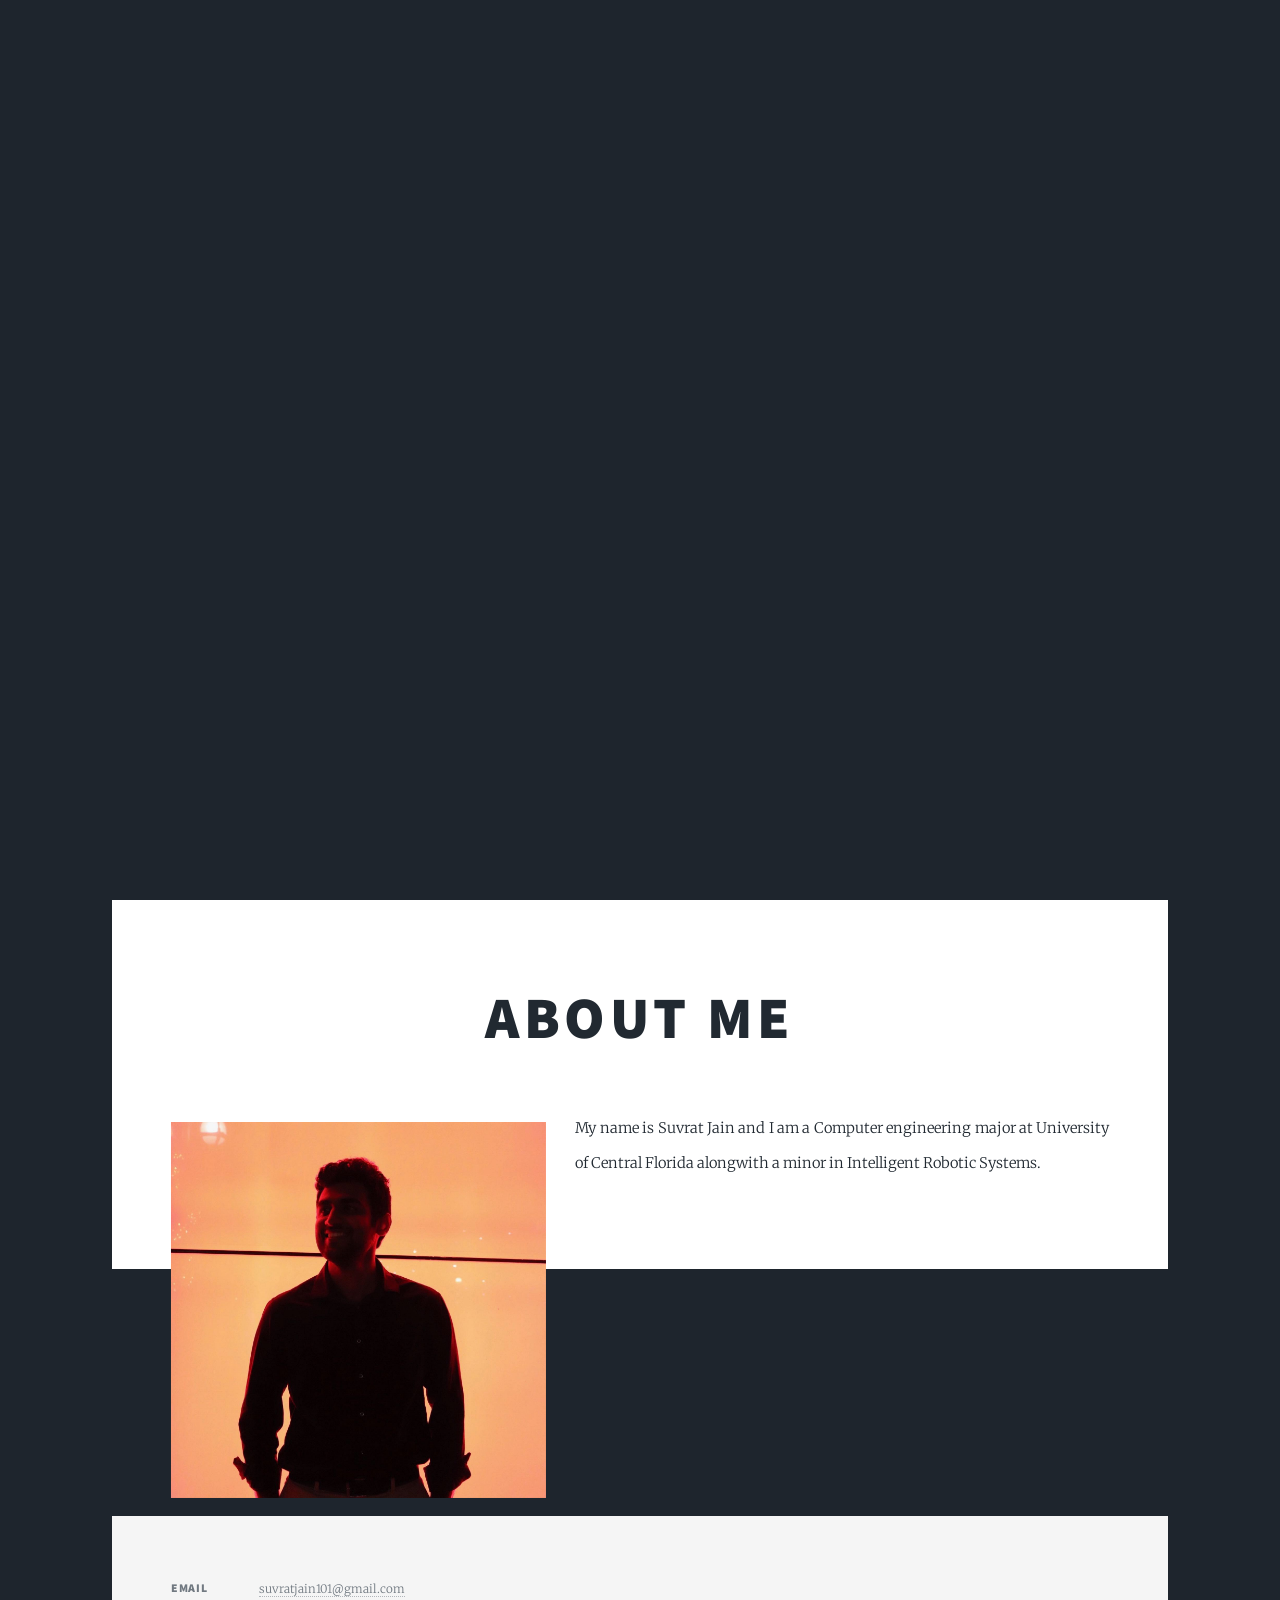
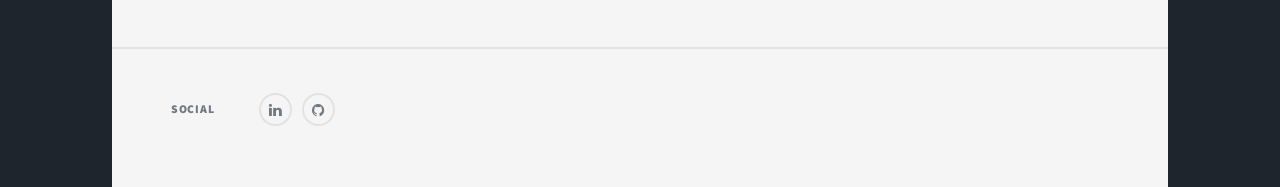
==== commit 2934ed71: "Fixed about me. Text can be written to right of image now" ====
--- a/aboutme.html
+++ b/aboutme.html
@@ -52,13 +52,11 @@
                 <header class="major">
                     <h2><a href="#">About Me<br /></a></h2>
                 </header>
+                <p>
+                    <span class="image left"><img src="images/me.JPG" alt="" /></span>
+                    My name is Suvrat Jain and I am a Computer engineering major at University of Central Florida alongwith a minor in Intelligent Robotic Systems.
 
-                <a class="image main"> <img src="images/cover.jpeg" alt=""/></a>
-                <p>
-                    My name is Suvrat Jain and I am a Computer engineering major at University of Central Florida 
-                    alongwith a minor in Intelligent Robotic Systems.
                 </p>
-
             </article>
 
         </div>
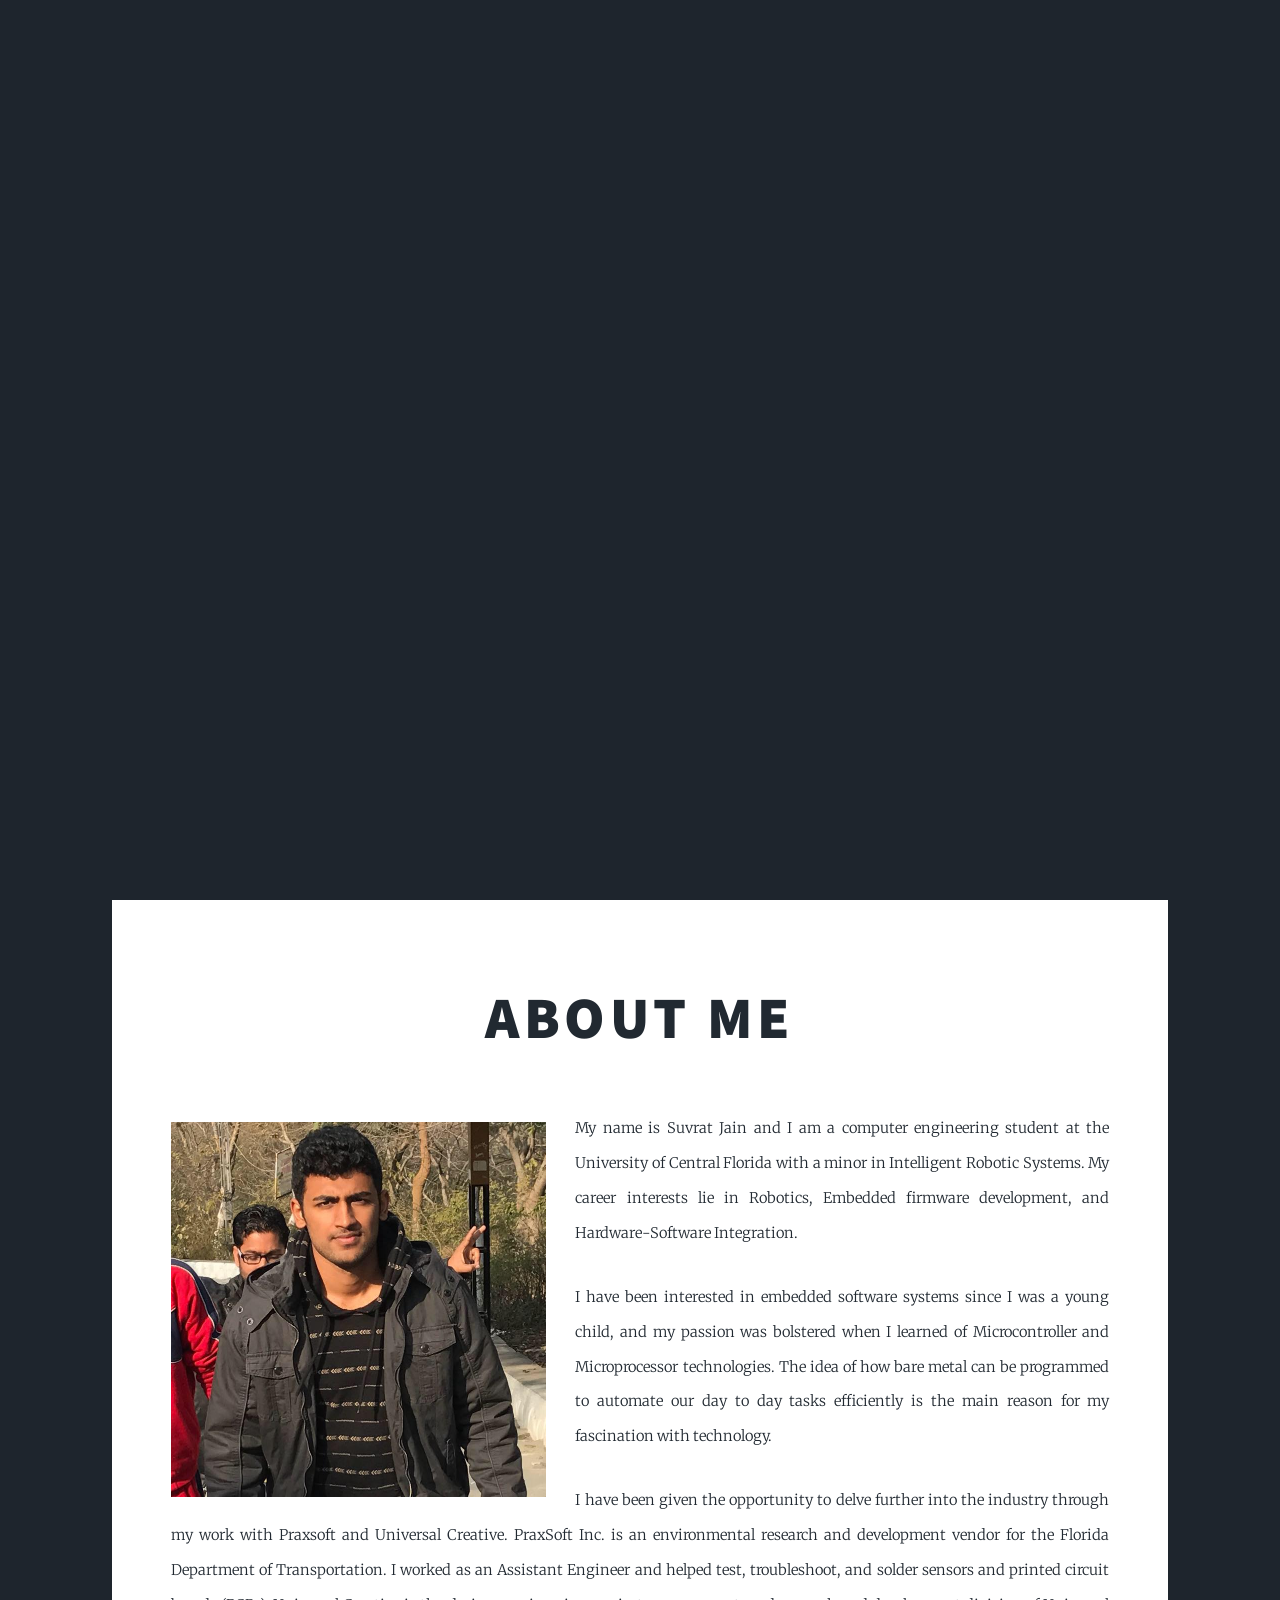
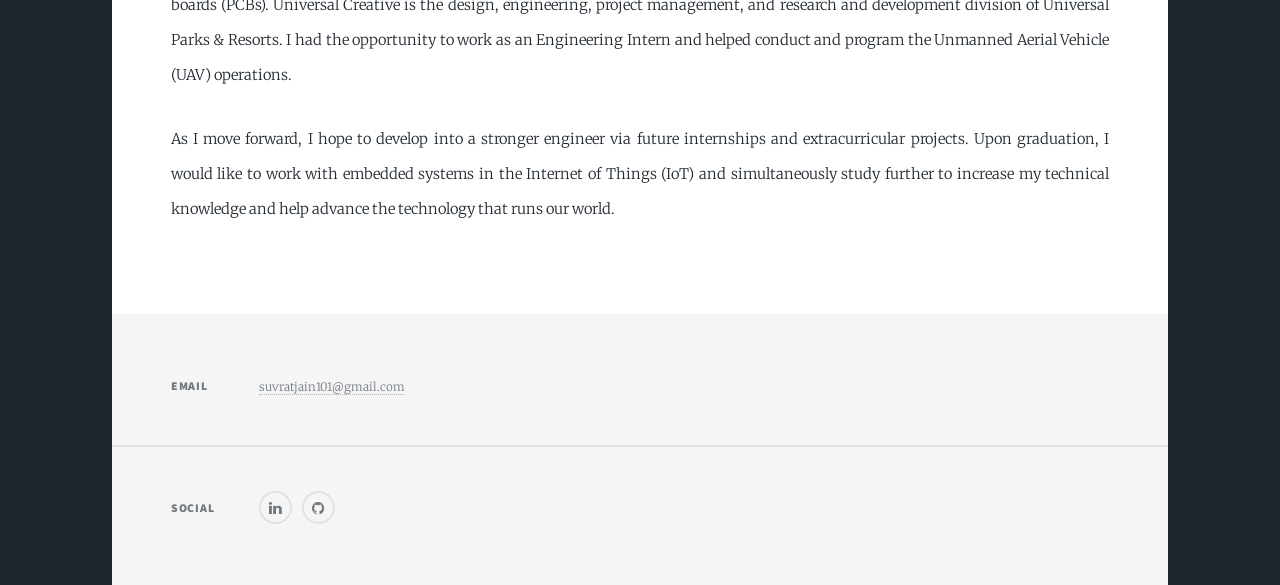
==== commit 0e2c9e05: "Wrote Text in Aboutme.html" ====
--- a/aboutme.html
+++ b/aboutme.html
@@ -52,11 +52,15 @@
                 <header class="major">
                     <h2><a href="#">About Me<br /></a></h2>
                 </header>
-                <p>
                     <span class="image left"><img src="images/me.JPG" alt="" /></span>
-                    My name is Suvrat Jain and I am a Computer engineering major at University of Central Florida alongwith a minor in Intelligent Robotic Systems.
-
-                </p>
+                <!-- Intro -->
+                 <p>My name is Suvrat Jain and I am a computer engineering student at the University of Central Florida with a minor in Intelligent Robotic Systems. My career interests lie in Robotics, Embedded firmware development, and Hardware-Software Integration. </p>
+                <!-- Paragraph 1 --> 
+                 <p>I have been interested in embedded software systems since I was a young child, and my passion was bolstered when I learned of Microcontroller and Microprocessor technologies. The idea of how bare metal can be programmed to automate our day to day tasks efficiently is the main reason for my fascination with technology.</p>
+                <!-- Paragraph 2  -->
+                 <p>I have been given the opportunity to delve further into the industry through my work with Praxsoft and Universal Creative. PraxSoft Inc. is an environmental research and development vendor for the Florida Department of Transportation. I worked as an Assistant Engineer and helped test, troubleshoot, and solder sensors and printed circuit boards (PCBs). Universal Creative is the design, engineering, project management, and research and development division of Universal Parks & Resorts. I had the opportunity to work as an Engineering Intern and helped conduct and program the Unmanned Aerial Vehicle (UAV) operations.</p>
+                <!-- The End -->
+                 <p>As I move forward, I hope to develop into a stronger engineer via future internships and extracurricular projects. Upon graduation, I would like to work with embedded systems in the Internet of Things (IoT) and simultaneously study further to increase my technical knowledge and help advance the technology that runs our world.</p>
             </article>
 
         </div>
--- a/assets/css/main.css
+++ b/assets/css/main.css
@@ -2948,7 +2948,7 @@
 
 			header.major > .date {
 				font-size: 1rem;
-				margin: 0 0 4rem 0;
+				margin: 0 0 3rem 0;
 			}
 
 				header.major > .date:before, header.major > .date:after {
@@ -2956,7 +2956,7 @@
 					display: block;
 					position: absolute;
 					top: 50%;
-					width: calc(50% - 6rem);
+					width: calc(50% - 8rem);
 					border-top: solid 2px;
 				}
 
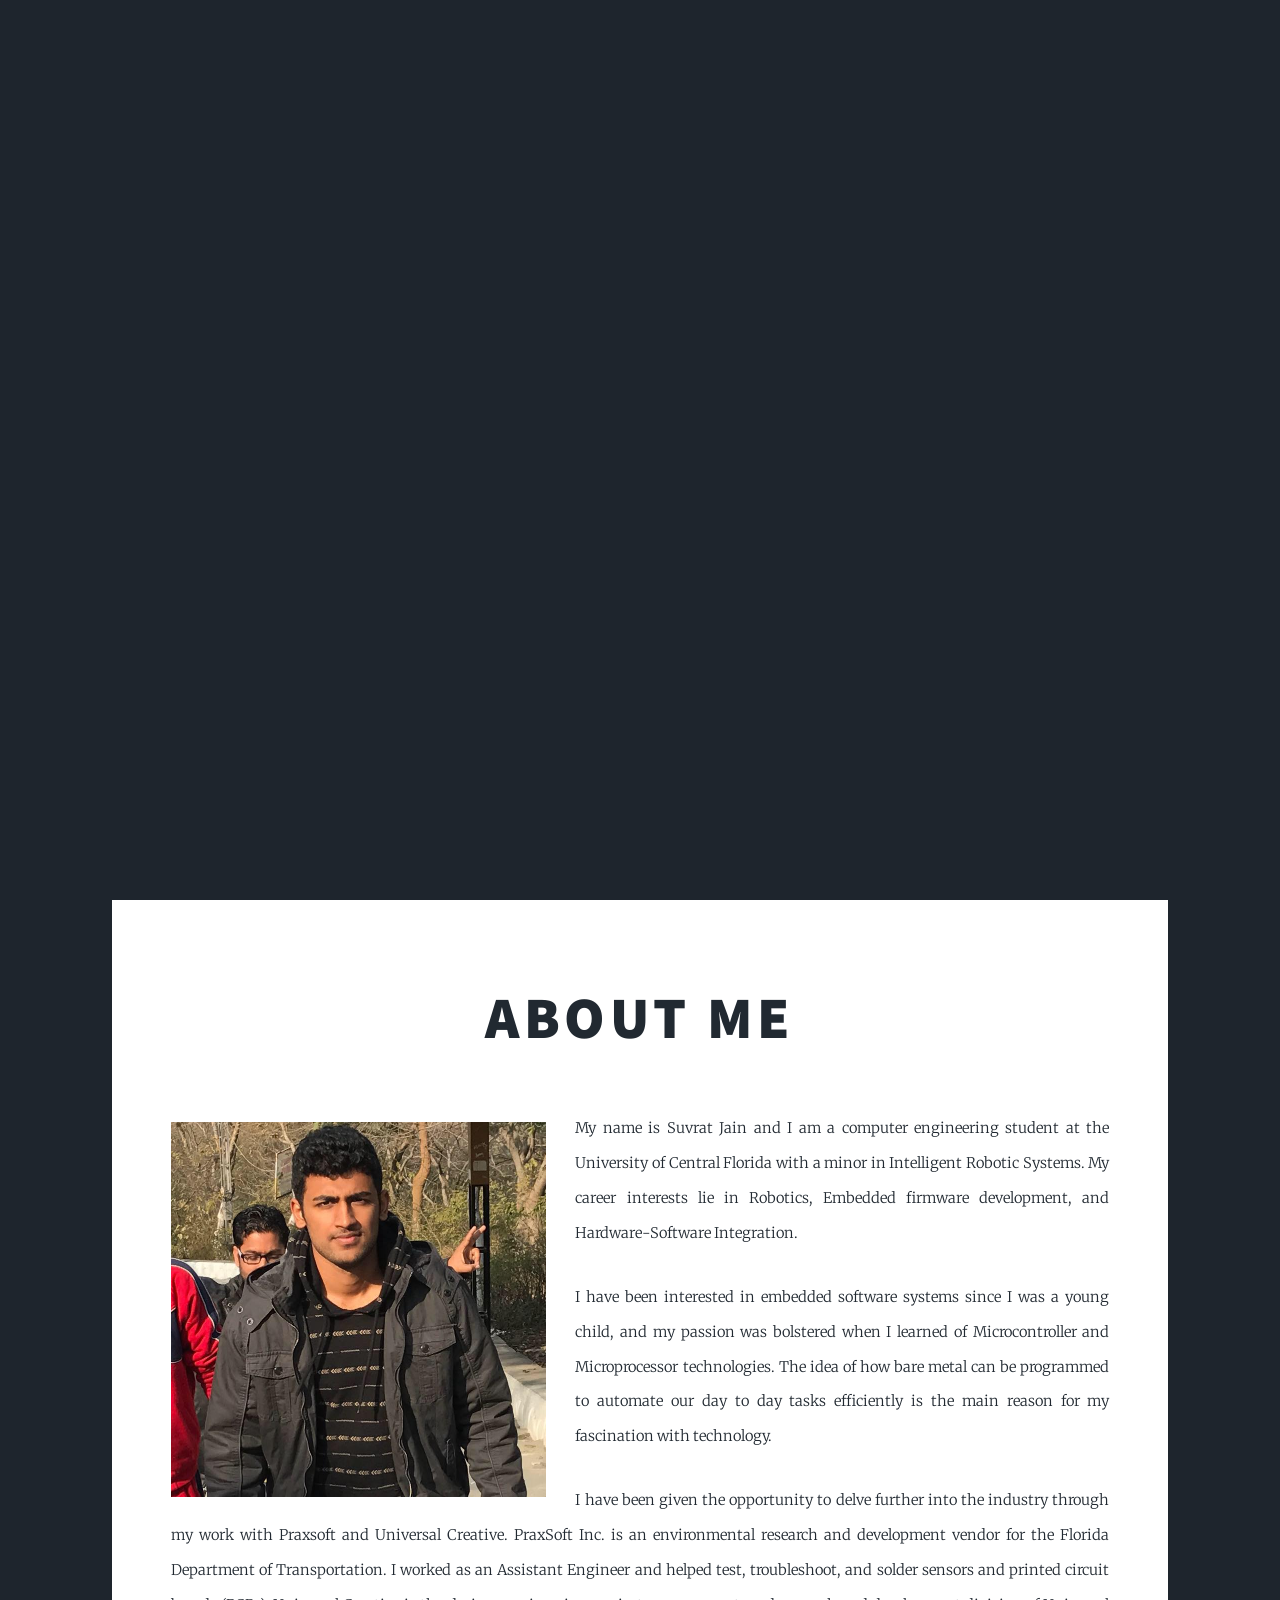
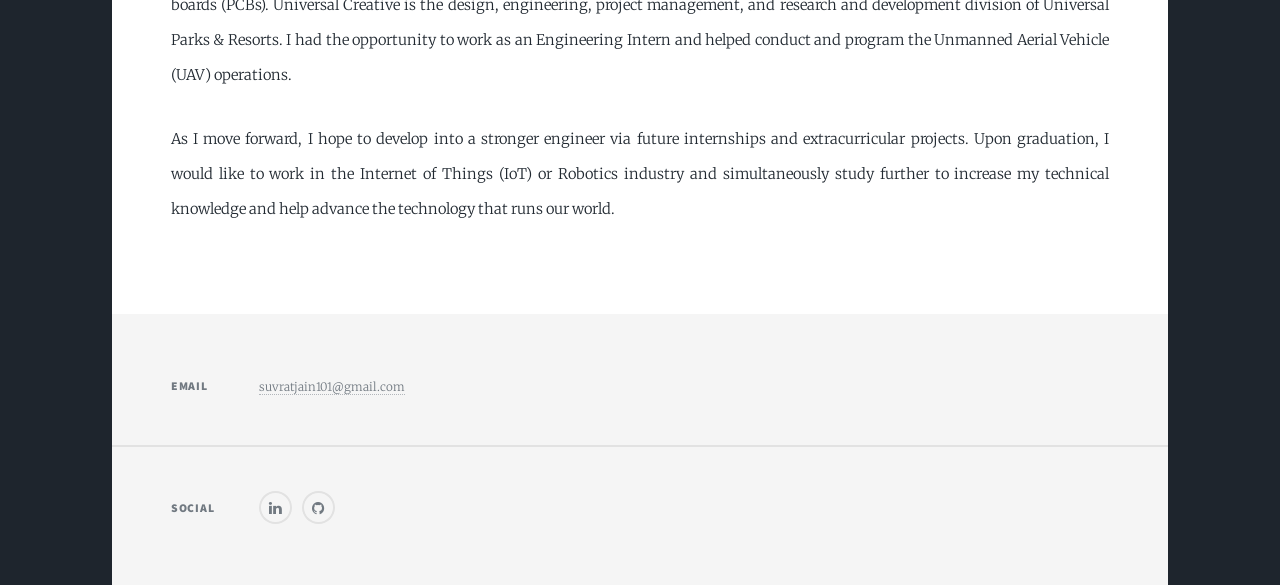
==== commit d9382427: "Edited the Text in aboutme.html" ====
--- a/aboutme.html
+++ b/aboutme.html
@@ -60,7 +60,7 @@
                 <!-- Paragraph 2  -->
                  <p>I have been given the opportunity to delve further into the industry through my work with Praxsoft and Universal Creative. PraxSoft Inc. is an environmental research and development vendor for the Florida Department of Transportation. I worked as an Assistant Engineer and helped test, troubleshoot, and solder sensors and printed circuit boards (PCBs). Universal Creative is the design, engineering, project management, and research and development division of Universal Parks & Resorts. I had the opportunity to work as an Engineering Intern and helped conduct and program the Unmanned Aerial Vehicle (UAV) operations.</p>
                 <!-- The End -->
-                 <p>As I move forward, I hope to develop into a stronger engineer via future internships and extracurricular projects. Upon graduation, I would like to work with embedded systems in the Internet of Things (IoT) and simultaneously study further to increase my technical knowledge and help advance the technology that runs our world.</p>
+                 <p>As I move forward, I hope to develop into a stronger engineer via future internships and extracurricular projects. Upon graduation, I would like to work in the Internet of Things (IoT) or Robotics industry and simultaneously study further to increase my technical knowledge and help advance the technology that runs our world.</p>
             </article>
 
         </div>
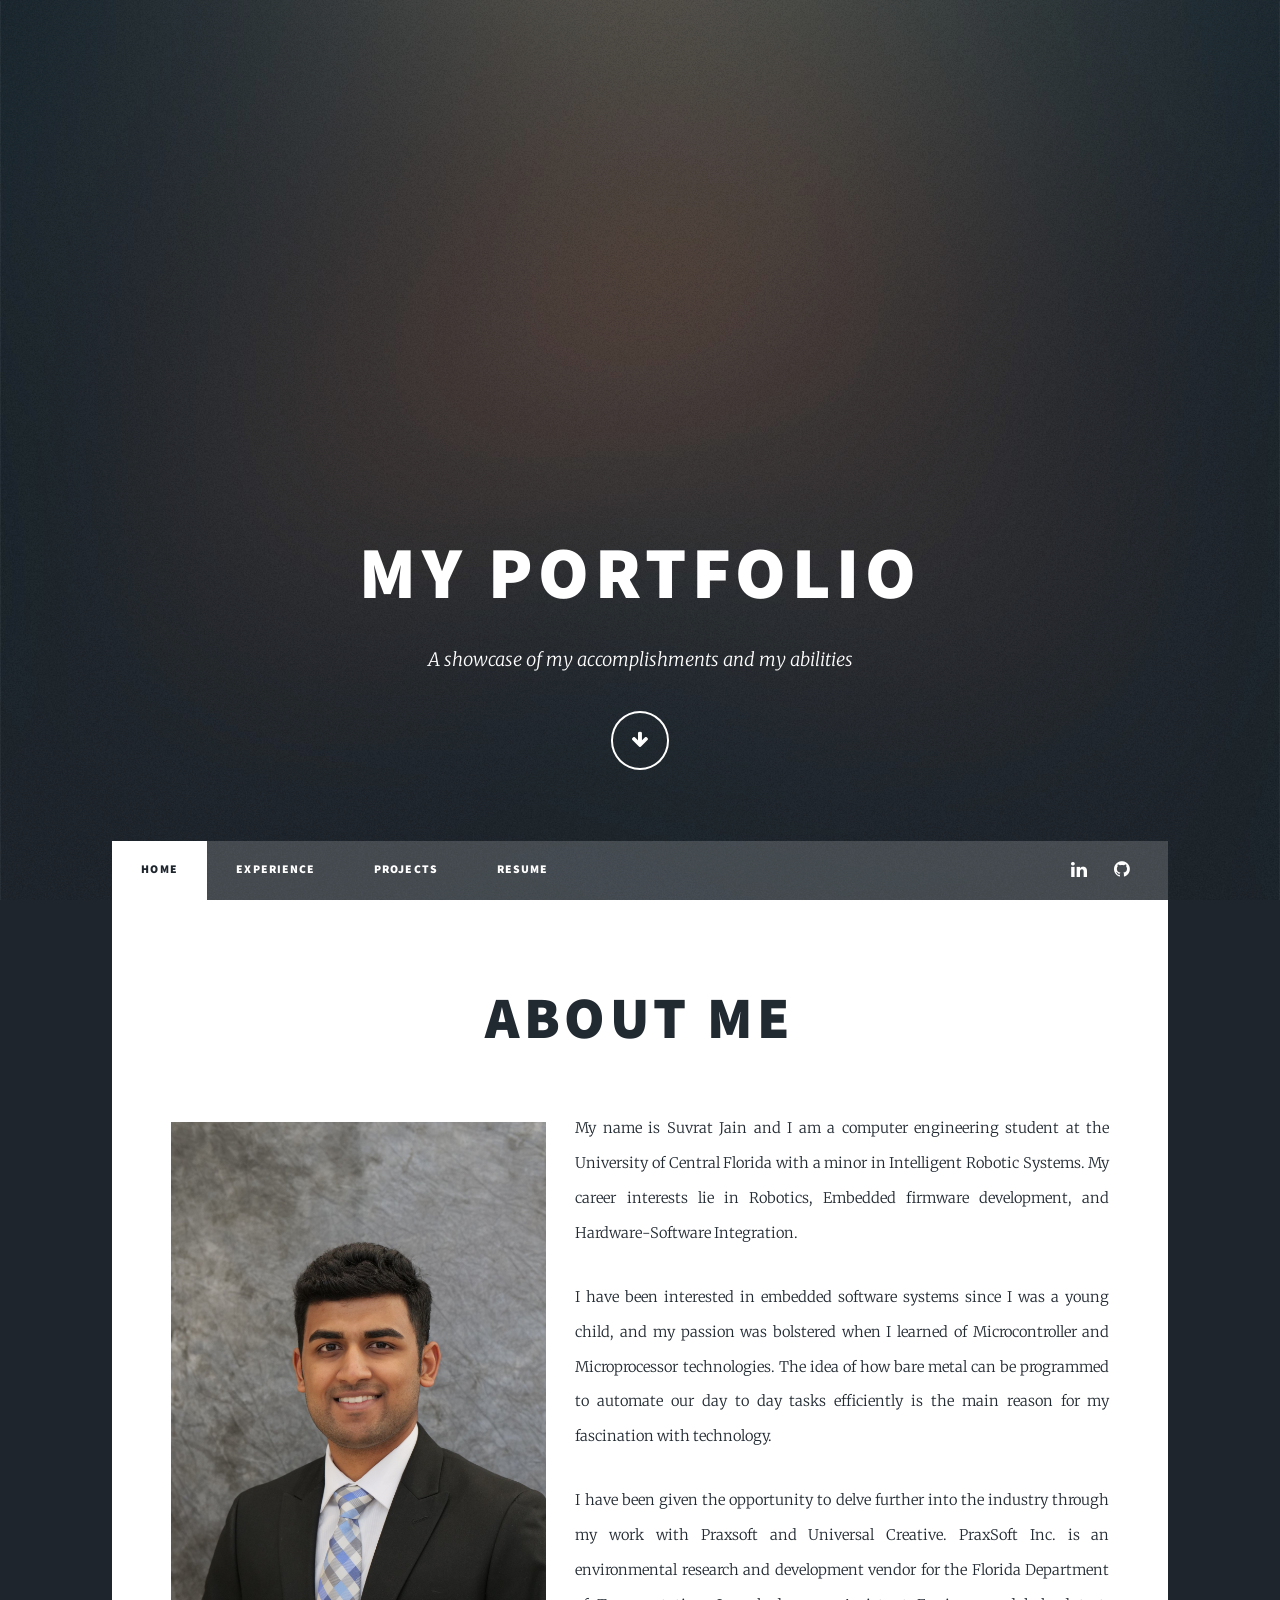
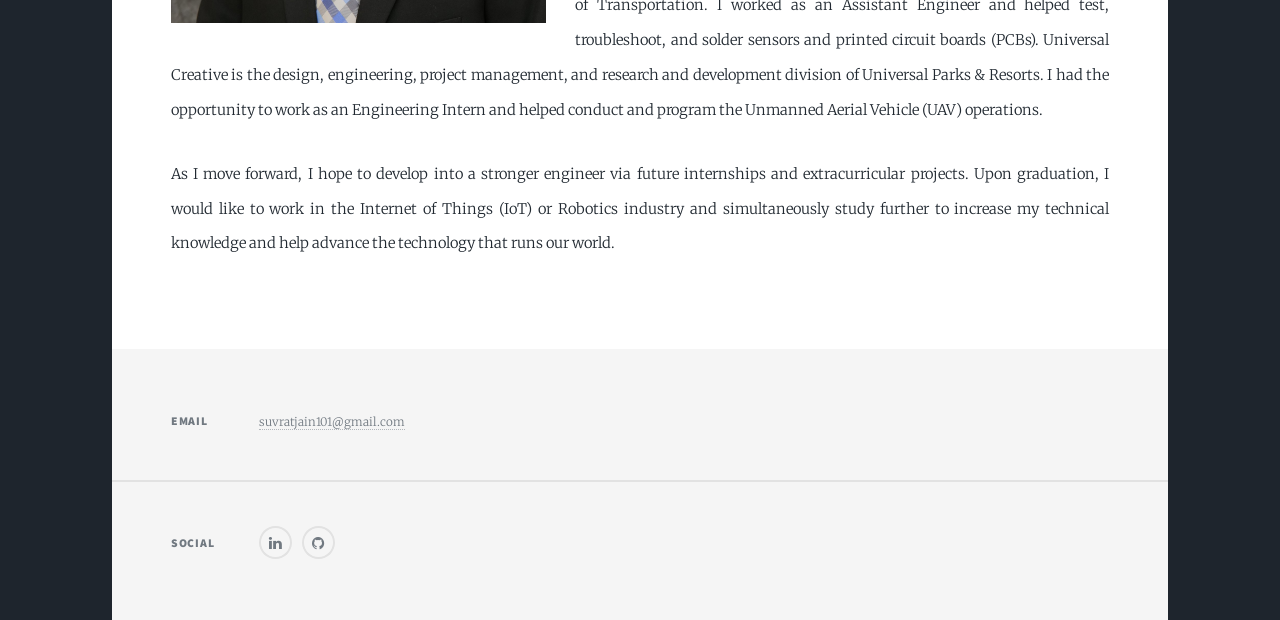
==== commit 1832d80f: "Added new Profile pic" ====
--- a/aboutme.html
+++ b/aboutme.html
@@ -52,7 +52,7 @@
                 <header class="major">
                     <h2><a href="#">About Me<br /></a></h2>
                 </header>
-                    <span class="image left"><img src="images/me.JPG" alt="" /></span>
+                    <span class="image left"><img src="images/LinkedIn.jpg" alt="" /></span>
                 <!-- Intro -->
                  <p>My name is Suvrat Jain and I am a computer engineering student at the University of Central Florida with a minor in Intelligent Robotic Systems. My career interests lie in Robotics, Embedded firmware development, and Hardware-Software Integration. </p>
                 <!-- Paragraph 1 --> 
--- a/assets/css/main.css
+++ b/assets/css/main.css
@@ -2565,6 +2565,9 @@
 			display: none;
 		}
 
+
+        
+  
 /* Image */
 
 	.image {
